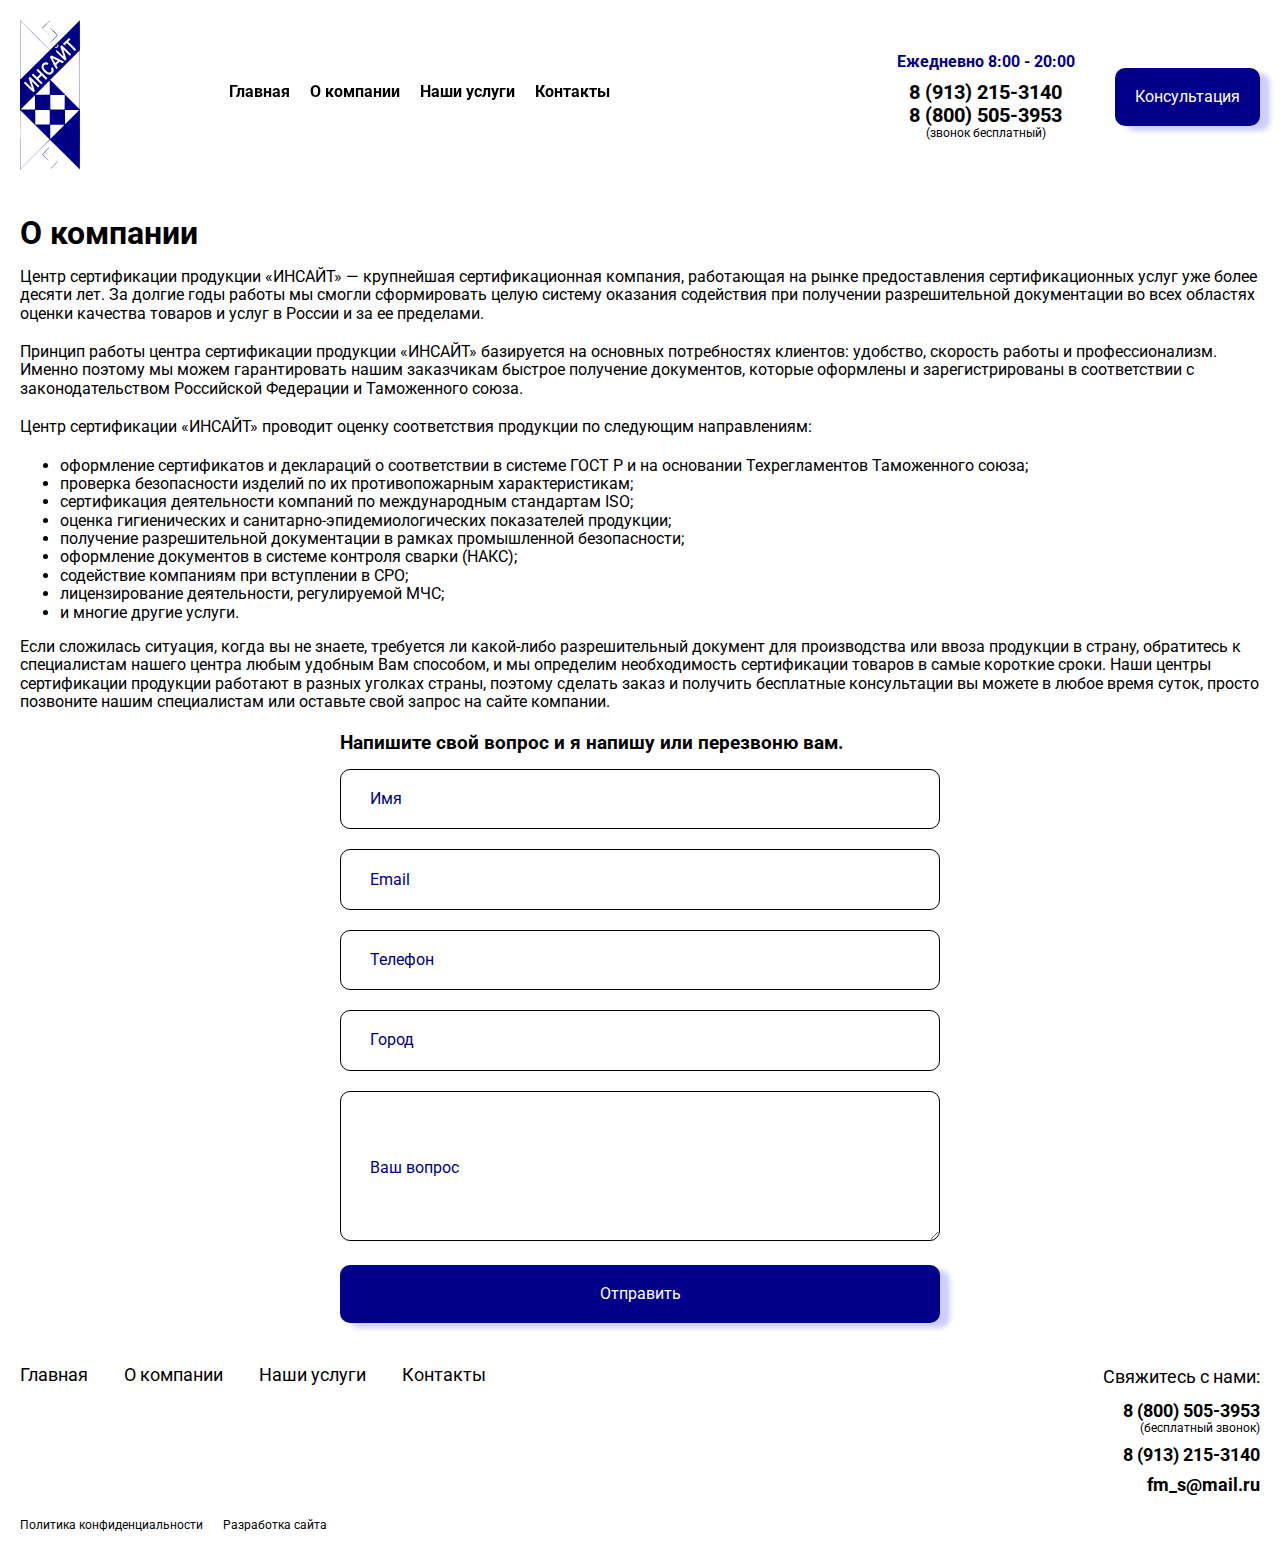
==== about.html @ 81943c2e "push" ====
<!DOCTYPE html>
<html lang="ru">

<head>
    <meta charset="utf-8">
    <meta name="viewport" content="width=device-width, initial-scale=1">
    <meta name="format-detection" content="telephone=no">
    <meta name="format-detection" content="date=no">
    <meta name="format-detection" content="address=no">
    <meta name="format-detection" content="email=no">
    <meta content="notranslate" name="google">
    <meta property="og:image" content="img/sharing/logo.png">
    <meta property="vk:image" content="img/sharing/logo.png">
    <meta name="twitter:image:src" content="img/sharing/logo.png">
    <link rel="icon" type="image/ico" sizes="16x16" href="img/favicon/favicon-16x16.ico">
    <link rel="preconnect" href="https://fonts.googleapis.com">
    <link rel="preconnect" href="https://fonts.gstatic.com" crossorigin>
    <link href="https://fonts.googleapis.com/css2?family=Roboto:wght@400;700&display=swap" rel="stylesheet">
    <link rel="stylesheet" href="css/style.min.css">
    <meta name="msapplication-TileColor" content="#da532c">
    <meta name="theme-color" content="#fffff">
    <meta name="msapplication-navbutton-color" content="#000">
    <meta name="apple-mobile-web-app-status-bar-style" content="#000">
    <title>Главная</title>
</head>

<body class="body">
    <header class="header">
        <div class="container">
            <div class="header__top">
                <div class="logo"><svg class="logo__img">
                        <use xlink:href="img/symbols.svg#logo"></use>
                    </svg></div>
                <div class="burger burger-js"><span></span></div>
                <nav class="header__navigation">
                    <div class="header__navigation-container">
                        <div class="header__navigation-close-btn">
                            <div class="header__navigation-close-container"></div>
                        </div>
                        <ul>
                            <li class="hvr-underline-from-center"> <a href="index.html">Главная</a></li>
                            <li class="hvr-underline-from-center"> <a href="about.html">О компании</a></li>
                            <li class="hvr-underline-from-center"><a href="uslugi.html">Наши услуги</a></li>
                            <li class="hvr-underline-from-center"> <a href="contacts.html">Контакты</a></li>
                        </ul>
                    </div>
                </nav>
                <div class="info">
                    <p>Ежедневно 8:00 - 20:00</p><a href="tel:89132153140">8 (913) 215-3140</a><a href="tel:88005053953">8 (800) 505-3953 <span>(звонок бесплатный)</span></a>
                </div><button class="button btn-open-modal-js">Консультация</button>
            </div>
        </div>
    </header>
    <main class="main">
        <div class="container">
            <h1>О компании</h1>
            <p>Центр сертификации продукции «ИНСАЙТ» — крупнейшая сертификационная компания, работающая на рынке предоставления сертификационных услуг уже более десяти лет. За долгие годы работы мы смогли сформировать целую систему оказания содействия при получении разрешительной документации во всех областях оценки качества товаров и услуг в России и за ее пределами.</p>
            <p>Принцип работы центра сертификации продукции «ИНСАЙТ» базируется на основных потребностях клиентов: удобство, скорость работы и профессионализм. Именно поэтому мы можем гарантировать нашим заказчикам быстрое получение документов, которые оформлены и зарегистрированы в соответствии с законодательством Российской Федерации и Таможенного союза.</p>
            <p>Центр сертификации «ИНСАЙТ» проводит оценку соответствия продукции по следующим направлениям:</p>
            <ul>
                <li>оформление сертификатов и деклараций о соответствии в системе ГОСТ Р и на основании Техрегламентов Таможенного союза;</li>
                <li>проверка безопасности изделий по их противопожарным характеристикам;</li>
                <li>сертификация деятельности компаний по международным стандартам ISO;</li>
                <li>оценка гигиенических и санитарно-эпидемиологических показателей продукции;</li>
                <li>получение разрешительной документации в рамках промышленной безопасности;</li>
                <li>оформление документов в системе контроля сварки (НАКС);</li>
                <li>содействие компаниям при вступлении в СРО;</li>
                <li>лицензирование деятельности, регулируемой МЧС;</li>
                <li>и многие другие услуги.</li>
            </ul>
            <p>Если сложилась ситуация, когда вы не знаете, требуется ли какой-либо разрешительный документ для производства или ввоза продукции в страну, обратитесь к специалистам нашего центра любым удобным Вам способом, и мы определим необходимость сертификации товаров в самые короткие сроки. Наши центры сертификации продукции работают в разных уголках страны, поэтому сделать заказ и получить бесплатные консультации вы можете в любое время суток, просто позвоните нашим специалистам или оставьте свой запрос на сайте компании.</p>
            <div class="form">
                <form class="modal__form modal__form-js" action="#" method="post"></form>
                <h3 class="form__title">Напишите свой вопрос и я напишу или перезвоню вам.</h3>
                <div class="form__placeholder-container"><input type="text" placeholder=" " /><label>Имя</label></div>
                <div class="form__placeholder-container"><input type="email" placeholder=" " required="required" /><label>Email</label></div>
                <div class="form__placeholder-container"><input type="tel" placeholder=" " required="required" /><label>Телефон</label></div>
                <div class="form__placeholder-container"><input type="text" placeholder=" " /><label>Город</label></div>
                <div class="form__placeholder-container"><textarea type="text" placeholder=" " required="required"></textarea><label>Ваш вопрос</label></div><button class="button contacts__form-btn" type="submit">Отправить</button>
            </div>
        </div>
    </main>
    <div class="modal">
        <div class="modal__container">
            <div class="modal__close btn-close-js"></div>
            <div class="modal__container-content">
                <form class="modal__form modal__form-js" action="#" method="post">
                    <h3 class="form__title">Напишите свой вопрос и я напишу или перезвоню вам.</h3>
                    <div class="form__placeholder-container"><input type="text" placeholder=" " required="required" /><label>Наименование продукции</label></div>
                    <div class="form__placeholder-container"><input type="email" placeholder=" " required="required" /><label>Email</label></div>
                    <div class="form__placeholder-container"><input type="tel" placeholder=" " required="required" /><label>Ваш телефон</label></div>
                    <div class="form__placeholder-container"><textarea type="text" placeholder=" " required="required"></textarea><label>Сообщение</label></div><button class="button contacts__form-btn" type="submit">Отправить</button>
                </form>
            </div>
        </div>
    </div>
    <footer class="footer">
        <div class="container">
            <div class="content">
                <div class="footer__container">
                    <ul class="footer__navigation">
                        <li class="footer__navigation-item"><a href="#program">Главная</a></li>
                        <li class="footer__navigation-item"><a href="#teachers">О компании</a></li>
                        <li class="footer__navigation-item"><a href="#employment">Наши услуги</a></li>
                        <li class="footer__navigation-item"><a href="#reviews">Контакты </a></li>
                    </ul>
                    <div class="header__callme">
                        <p>Свяжитесь с нами:</p><a href="tel:88005053953">8 (800) 505-3953 <span>(бесплатный звонок)<span></a><a href="tel:89132153140">8 (913) 215-3140</a><a href="mailto:fm_s@mail.ru">fm_s@mail.ru</a></div></div><div class="footer__bottom-container">   <a class="hvr-icon-wobble-horizontal" href="">Политика конфиденциальности</a><a href="https://github.com/Ravil377">Разработка сайта</a></div></div></div></footer><script src="js/custom.js"></script></body></html>
---- css/style.min.css ----
@font-face{font-family:"swiper-icons";src:url("data:application/font-woff;charset=utf-8;base64, [base64]//wADZ2x5ZgAAAywAAADMAAAD2MHtryVoZWFkAAABbAAAADAAAAA2E2+eoWhoZWEAAAGcAAAAHwAAACQC9gDzaG10eAAAAigAAAAZAAAArgJkABFsb2NhAAAC0AAAAFoAAABaFQAUGG1heHAAAAG8AAAAHwAAACAAcABAbmFtZQAAA/gAAAE5AAACXvFdBwlwb3N0AAAFNAAAAGIAAACE5s74hXjaY2BkYGAAYpf5Hu/j+W2+MnAzMYDAzaX6QjD6/4//Bxj5GA8AuRwMYGkAPywL13jaY2BkYGA88P8Agx4j+/8fQDYfA1AEBWgDAIB2BOoAeNpjYGRgYNBh4GdgYgABEMnIABJzYNADCQAACWgAsQB42mNgYfzCOIGBlYGB0YcxjYGBwR1Kf2WQZGhhYGBiYGVmgAFGBiQQkOaawtDAoMBQxXjg/wEGPcYDDA4wNUA2CCgwsAAAO4EL6gAAeNpj2M0gyAACqxgGNWBkZ2D4/wMA+xkDdgAAAHjaY2BgYGaAYBkGRgYQiAHyGMF8FgYHIM3DwMHABGQrMOgyWDLEM1T9/w8UBfEMgLzE////P/5//f/V/xv+r4eaAAeMbAxwIUYmIMHEgKYAYjUcsDAwsLKxc3BycfPw8jEQA/[base64]/uznmfPFBNODM2K7MTQ45YEAZqGP81AmGGcF3iPqOop0r1SPTaTbVkfUe4HXj97wYE+yNwWYxwWu4v1ugWHgo3S1XdZEVqWM7ET0cfnLGxWfkgR42o2PvWrDMBSFj/IHLaF0zKjRgdiVMwScNRAoWUoH78Y2icB/yIY09An6AH2Bdu/UB+yxopYshQiEvnvu0dURgDt8QeC8PDw7Fpji3fEA4z/PEJ6YOB5hKh4dj3EvXhxPqH/SKUY3rJ7srZ4FZnh1PMAtPhwP6fl2PMJMPDgeQ4rY8YT6Gzao0eAEA409DuggmTnFnOcSCiEiLMgxCiTI6Cq5DZUd3Qmp10vO0LaLTd2cjN4fOumlc7lUYbSQcZFkutRG7g6JKZKy0RmdLY680CDnEJ+UMkpFFe1RN7nxdVpXrC4aTtnaurOnYercZg2YVmLN/d/gczfEimrE/fs/bOuq29Zmn8tloORaXgZgGa78yO9/cnXm2BpaGvq25Dv9S4E9+5SIc9PqupJKhYFSSl47+Qcr1mYNAAAAeNptw0cKwkAAAMDZJA8Q7OUJvkLsPfZ6zFVERPy8qHh2YER+3i/BP83vIBLLySsoKimrqKqpa2hp6+jq6RsYGhmbmJqZSy0sraxtbO3sHRydnEMU4uR6yx7JJXveP7WrDycAAAAAAAH//wACeNpjYGRgYOABYhkgZgJCZgZNBkYGLQZtIJsFLMYAAAw3ALgAeNolizEKgDAQBCchRbC2sFER0YD6qVQiBCv/H9ezGI6Z5XBAw8CBK/m5iQQVauVbXLnOrMZv2oLdKFa8Pjuru2hJzGabmOSLzNMzvutpB3N42mNgZGBg4GKQYzBhYMxJLMlj4GBgAYow/P/PAJJhLM6sSoWKfWCAAwDAjgbRAAB42mNgYGBkAIIbCZo5IPrmUn0hGA0AO8EFTQAA") format("woff");font-weight:400;font-style:normal}:root{--swiper-theme-color:#007aff}.swiper-container{margin-left:auto;margin-right:auto;position:relative;overflow:hidden;list-style:none;padding:0;z-index:1}.swiper-container-vertical>.swiper-wrapper{flex-direction:column}.swiper-wrapper{position:relative;width:100%;height:100%;z-index:1;display:flex;transition-property:transform;box-sizing:content-box}.swiper-container-android .swiper-slide,.swiper-wrapper{transform:translate3d(0,0,0)}.swiper-container-multirow>.swiper-wrapper{flex-wrap:wrap}.swiper-container-multirow-column>.swiper-wrapper{flex-wrap:wrap;flex-direction:column}.swiper-container-free-mode>.swiper-wrapper{transition-timing-function:ease-out;margin:0 auto}.swiper-container-pointer-events{touch-action:pan-y}.swiper-container-pointer-events.swiper-container-vertical{touch-action:pan-x}.swiper-slide{flex-shrink:0;width:100%;height:100%;position:relative;transition-property:transform}.swiper-slide-invisible-blank{visibility:hidden}.swiper-container-autoheight,.swiper-container-autoheight .swiper-slide{height:auto}.swiper-container-autoheight .swiper-wrapper{align-items:flex-start;transition-property:transform,height}.swiper-container-3d{perspective:1200px}.swiper-container-3d .swiper-cube-shadow,.swiper-container-3d .swiper-slide,.swiper-container-3d .swiper-slide-shadow-bottom,.swiper-container-3d .swiper-slide-shadow-left,.swiper-container-3d .swiper-slide-shadow-right,.swiper-container-3d .swiper-slide-shadow-top,.swiper-container-3d .swiper-wrapper{transform-style:preserve-3d}.swiper-container-3d .swiper-slide-shadow-bottom,.swiper-container-3d .swiper-slide-shadow-left,.swiper-container-3d .swiper-slide-shadow-right,.swiper-container-3d .swiper-slide-shadow-top{position:absolute;left:0;top:0;width:100%;height:100%;pointer-events:none;z-index:10}.swiper-container-3d .swiper-slide-shadow-left{background-image:linear-gradient(to left,rgba(0,0,0,.5),rgba(0,0,0,0))}.swiper-container-3d .swiper-slide-shadow-right{background-image:linear-gradient(to right,rgba(0,0,0,.5),rgba(0,0,0,0))}.swiper-container-3d .swiper-slide-shadow-top{background-image:linear-gradient(to top,rgba(0,0,0,.5),rgba(0,0,0,0))}.swiper-container-3d .swiper-slide-shadow-bottom{background-image:linear-gradient(to bottom,rgba(0,0,0,.5),rgba(0,0,0,0))}.swiper-container-css-mode>.swiper-wrapper{overflow:auto;scrollbar-width:none;-ms-overflow-style:none}.swiper-container-css-mode>.swiper-wrapper::-webkit-scrollbar{display:none}.swiper-container-css-mode>.swiper-wrapper>.swiper-slide{scroll-snap-align:start start}.swiper-container-horizontal.swiper-container-css-mode>.swiper-wrapper{scroll-snap-type:x mandatory}.swiper-container-vertical.swiper-container-css-mode>.swiper-wrapper{scroll-snap-type:y mandatory}:root{--swiper-navigation-size:44px}.swiper-button-next,.swiper-button-prev{position:absolute;top:50%;width:calc(var(--swiper-navigation-size)/44*27);height:var(--swiper-navigation-size);margin-top:calc(0px - (var(--swiper-navigation-size)/2));z-index:10;cursor:pointer;display:flex;align-items:center;justify-content:center;color:var(--swiper-navigation-color,var(--swiper-theme-color))}.swiper-button-next.swiper-button-disabled,.swiper-button-prev.swiper-button-disabled{opacity:.35;cursor:auto;pointer-events:none}.swiper-button-next:after,.swiper-button-prev:after{font-family:swiper-icons;font-size:var(--swiper-navigation-size);text-transform:none!important;letter-spacing:0;font-variant:initial;line-height:1}.swiper-button-prev,.swiper-container-rtl .swiper-button-next{left:10px;right:auto}.swiper-button-prev:after,.swiper-container-rtl .swiper-button-next:after{content:"prev"}.swiper-button-next,.swiper-container-rtl .swiper-button-prev{right:10px;left:auto}.swiper-button-next:after,.swiper-container-rtl .swiper-button-prev:after{content:"next"}.swiper-button-next.swiper-button-white,.swiper-button-prev.swiper-button-white{--swiper-navigation-color:#fff}.swiper-button-next.swiper-button-black,.swiper-button-prev.swiper-button-black{--swiper-navigation-color:#000}.swiper-button-lock{display:none}.swiper-pagination{position:absolute;text-align:center;transition:300ms opacity;transform:translate3d(0,0,0);z-index:10}.swiper-pagination.swiper-pagination-hidden{opacity:0}.swiper-container-horizontal>.swiper-pagination-bullets,.swiper-pagination-custom,.swiper-pagination-fraction{bottom:10px;left:0;width:100%}.swiper-pagination-bullets-dynamic{overflow:hidden;font-size:0}.swiper-pagination-bullets-dynamic .swiper-pagination-bullet{transform:scale(.33);position:relative}.swiper-pagination-bullets-dynamic .swiper-pagination-bullet-active,.swiper-pagination-bullets-dynamic .swiper-pagination-bullet-active-main{transform:scale(1)}.swiper-pagination-bullets-dynamic .swiper-pagination-bullet-active-prev{transform:scale(.66)}.swiper-pagination-bullets-dynamic .swiper-pagination-bullet-active-prev-prev{transform:scale(.33)}.swiper-pagination-bullets-dynamic .swiper-pagination-bullet-active-next{transform:scale(.66)}.swiper-pagination-bullets-dynamic .swiper-pagination-bullet-active-next-next{transform:scale(.33)}.swiper-pagination-bullet{width:8px;height:8px;display:inline-block;border-radius:50%;background:#000;opacity:.2}button.swiper-pagination-bullet{border:none;margin:0;padding:0;box-shadow:none;-webkit-appearance:none;appearance:none}.swiper-pagination-clickable .swiper-pagination-bullet{cursor:pointer}.swiper-pagination-bullet:only-child{display:none!important}.swiper-pagination-bullet-active{opacity:1;background:var(--swiper-pagination-color,var(--swiper-theme-color))}.swiper-container-vertical>.swiper-pagination-bullets{right:10px;top:50%;transform:translate3d(0,-50%,0)}.swiper-container-vertical>.swiper-pagination-bullets .swiper-pagination-bullet{margin:6px 0;display:block}.swiper-container-vertical>.swiper-pagination-bullets.swiper-pagination-bullets-dynamic{top:50%;transform:translateY(-50%);width:8px}.swiper-container-vertical>.swiper-pagination-bullets.swiper-pagination-bullets-dynamic .swiper-pagination-bullet{display:inline-block;transition:200ms transform,200ms top}.swiper-container-horizontal>.swiper-pagination-bullets .swiper-pagination-bullet{margin:0 4px}.swiper-container-horizontal>.swiper-pagination-bullets.swiper-pagination-bullets-dynamic{left:50%;transform:translateX(-50%);white-space:nowrap}.swiper-container-horizontal>.swiper-pagination-bullets.swiper-pagination-bullets-dynamic .swiper-pagination-bullet{transition:200ms transform,200ms left}.swiper-container-horizontal.swiper-container-rtl>.swiper-pagination-bullets-dynamic .swiper-pagination-bullet{transition:200ms transform,200ms right}.swiper-pagination-progressbar{background:rgba(0,0,0,.25);position:absolute}.swiper-pagination-progressbar .swiper-pagination-progressbar-fill{background:var(--swiper-pagination-color,var(--swiper-theme-color));position:absolute;left:0;top:0;width:100%;height:100%;transform:scale(0);transform-origin:left top}.swiper-container-rtl .swiper-pagination-progressbar .swiper-pagination-progressbar-fill{transform-origin:right top}.swiper-container-horizontal>.swiper-pagination-progressbar,.swiper-container-vertical>.swiper-pagination-progressbar.swiper-pagination-progressbar-opposite{width:100%;height:4px;left:0;top:0}.swiper-container-horizontal>.swiper-pagination-progressbar.swiper-pagination-progressbar-opposite,.swiper-container-vertical>.swiper-pagination-progressbar{width:4px;height:100%;left:0;top:0}.swiper-pagination-white{--swiper-pagination-color:#fff}.swiper-pagination-black{--swiper-pagination-color:#000}.swiper-pagination-lock{display:none}.swiper-scrollbar{border-radius:10px;position:relative;-ms-touch-action:none;background:rgba(0,0,0,.1)}.swiper-container-horizontal>.swiper-scrollbar{position:absolute;left:1%;bottom:3px;z-index:50;height:5px;width:98%}.swiper-container-vertical>.swiper-scrollbar{position:absolute;right:3px;top:1%;z-index:50;width:5px;height:98%}.swiper-scrollbar-drag{height:100%;width:100%;position:relative;background:rgba(0,0,0,.5);border-radius:10px;left:0;top:0}.swiper-scrollbar-cursor-drag{cursor:move}.swiper-scrollbar-lock,template{display:none}.swiper-zoom-container{width:100%;height:100%;display:flex;justify-content:center;align-items:center;text-align:center}.swiper-zoom-container>canvas,.swiper-zoom-container>img,.swiper-zoom-container>svg{max-width:100%;max-height:100%;object-fit:contain}.swiper-slide-zoomed{cursor:move}.swiper-lazy-preloader{width:42px;height:42px;position:absolute;left:50%;top:50%;margin-left:-21px;margin-top:-21px;z-index:10;transform-origin:50%;animation:swiper-preloader-spin 1s infinite linear;box-sizing:border-box;border:4px solid var(--swiper-preloader-color,var(--swiper-theme-color));border-radius:50%;border-top-color:transparent}.swiper-lazy-preloader-white{--swiper-preloader-color:#fff}.swiper-lazy-preloader-black{--swiper-preloader-color:#000}@keyframes swiper-preloader-spin{to{transform:rotate(360deg)}}.swiper-container .swiper-notification{position:absolute;left:0;top:0;pointer-events:none;opacity:0;z-index:-1000}.swiper-container-fade.swiper-container-free-mode .swiper-slide{transition-timing-function:ease-out}.swiper-container-fade .swiper-slide{pointer-events:none;transition-property:opacity}.swiper-container-fade .swiper-slide .swiper-slide{pointer-events:none}.swiper-container-fade .swiper-slide-active,.swiper-container-fade .swiper-slide-active .swiper-slide-active{pointer-events:auto}.swiper-container-cube,.swiper-container-flip{overflow:visible}.swiper-container-cube .swiper-slide{pointer-events:none;-webkit-backface-visibility:hidden;backface-visibility:hidden;z-index:1;visibility:hidden;transform-origin:0 0;width:100%;height:100%}.swiper-container-cube .swiper-slide .swiper-slide{pointer-events:none}.swiper-container-cube.swiper-container-rtl .swiper-slide{transform-origin:100% 0}.swiper-container-cube .swiper-slide-active .swiper-slide-active{pointer-events:auto}.swiper-container-cube .swiper-slide-active,.swiper-container-cube .swiper-slide-next,.swiper-container-cube .swiper-slide-next+.swiper-slide,.swiper-container-cube .swiper-slide-prev{pointer-events:auto;visibility:visible}.swiper-container-cube .swiper-slide-shadow-bottom,.swiper-container-cube .swiper-slide-shadow-left,.swiper-container-cube .swiper-slide-shadow-right,.swiper-container-cube .swiper-slide-shadow-top{z-index:0;-webkit-backface-visibility:hidden;backface-visibility:hidden}.swiper-container-cube .swiper-cube-shadow{position:absolute;left:0;bottom:0;width:100%;height:100%;opacity:.6;z-index:0}.swiper-container-cube .swiper-cube-shadow:before{content:"";background:#000;position:absolute;left:0;top:0;bottom:0;right:0;filter:blur(50px)}.swiper-container-flip .swiper-slide{pointer-events:none;-webkit-backface-visibility:hidden;backface-visibility:hidden;z-index:1}.swiper-container-flip .swiper-slide .swiper-slide,a svg,button svg{pointer-events:none}.swiper-container-flip .swiper-slide-active,.swiper-container-flip .swiper-slide-active .swiper-slide-active{pointer-events:auto}.swiper-container-flip .swiper-slide-shadow-bottom,.swiper-container-flip .swiper-slide-shadow-left,.swiper-container-flip .swiper-slide-shadow-right,.swiper-container-flip .swiper-slide-shadow-top{z-index:0;-webkit-backface-visibility:hidden;backface-visibility:hidden}body{min-width:320px;font-family:"Roboto",sans-serif;font-size:16px;color:#000;margin:0}.container{max-width:1440px;width:100%;margin:0 auto;padding:20px}.body_fixed{overflow:hidden}@-ms-viewport{width:device-width}[role=button]{cursor:pointer}[type=search]::-webkit-search-decoration{-webkit-appearance:none}[tabindex="-1"]:focus{outline:0!important}*,::after,::before{box-sizing:border-box;-webkit-tap-highlight-color:transparent}html{font-family:sans-serif;line-height:1.15;-webkit-text-size-adjust:100%;-ms-text-size-adjust:100%;-ms-overflow-style:scrollbar;-webkit-tap-highlight-color:rgba(34,44,69,0)}a,button{transition:.3s}a{cursor:pointer;background-color:transparent;-webkit-text-decoration-skip:objects}a:hover{text-decoration:none}button{border-radius:0;background:0 0}img{max-width:100%;vertical-align:middle;border-style:none}svg{fill:currentColor}svg:not(:root){overflow:hidden}hr{box-sizing:content-box;height:0;overflow:visible}h1,h2,h3,h4,h5,h6{margin-top:0;margin-bottom:15px;font-family:-apple-system,BlinkMacSystemFont,"Roboto","Ubuntu","Droid Sans","Helvetica Neue","Arial",sans-serif,"Apple Color Emoji","Segoe UI Emoji","Segoe UI Symbol";font-weight:700;line-height:1.2;color:currentColor}p{margin-top:0;margin-bottom:20px}article,aside,figcaption,figure,footer,header,hgroup,main,nav,section{display:block}blockquote{padding:0;margin-left:0;margin-right:0}abbr[data-original-title],abbr[title]{text-decoration:underline dotted;cursor:help;border-bottom:0}address,dl,ol,ul{margin-bottom:1rem}address{font-style:normal;line-height:inherit}dl,ol,ul{margin-top:0}ol ol,ol ul,ul ol,ul ul{margin-bottom:0}dt{font-weight:700}dd{margin-bottom:.5rem;margin-left:0}dfn{font-style:italic}b,strong{font-weight:bolder}small{font-size:80%}sub,sup{position:relative;font-size:75%;line-height:0;vertical-align:baseline}sub{bottom:-.25em}sup{top:-.5em}code,kbd,pre,samp{font-family:SFMono-Regular,Menlo,Monaco,Consolas,Liberation Mono,Courier New,monospace;font-size:1em}pre{margin-top:0;margin-bottom:1rem;overflow:auto;-ms-overflow-style:scrollbar}blockquote,figure{margin:0 0 1rem}table{border-collapse:collapse}caption{padding-top:15px;padding-bottom:15px;color:gray;text-align:left;caption-side:bottom}th{text-align:inherit}button,input,optgroup,select,textarea{margin:0;font-family:inherit;font-size:inherit;line-height:inherit}button,input{overflow:visible}button,select{text-transform:none}[type=reset],[type=submit],button,html [type=button]{-webkit-appearance:button}[type=button]::-moz-focus-inner,[type=reset]::-moz-focus-inner,[type=submit]::-moz-focus-inner,button::-moz-focus-inner{padding:0;border-style:none}input[type=checkbox],input[type=radio]{box-sizing:border-box;padding:0}input[type=date],input[type=datetime-local],input[type=month],input[type=time]{-webkit-appearance:listbox}textarea{overflow:auto;resize:vertical}fieldset{min-width:0;padding:0;margin:0;border:0}legend{display:block;width:100%;max-width:100%;padding:0;margin-bottom:.5rem;font-size:1.5rem;line-height:inherit;color:inherit;white-space:normal}progress{vertical-align:baseline}[type=number]::-webkit-inner-spin-button,[type=number]::-webkit-outer-spin-button{height:auto}[type=search]{outline-offset:-2px;-webkit-appearance:none}[type=search]::-webkit-search-cancel-button,[type=search]::-webkit-search-decoration{-webkit-appearance:none}::-webkit-file-upload-button{font:inherit;-webkit-appearance:button}output{display:inline-block}summary{display:list-item;cursor:pointer}[hidden]{display:none!important}.modal{overflow-y:auto;height:0;opacity:0;z-index:-2;position:fixed;display:-ms-flexbox;display:flex;top:0;bottom:0;left:0;right:0;background-color:rgba(0,0,0,.15);transition:.3s,height 0s .5s}.modal_opened{height:100vh;opacity:1;transition:opacity .5s;z-index:99}.modal__container{position:relative;margin:auto;background:linear-gradient(0deg,#fff,#fff),url(../../img/content/bg.png);border-radius:4px}.modal__container-content{max-width:800px;height:-webkit-fit-content;height:fit-content;padding:69px 12px}.modal__close{position:absolute;top:38px;right:38px;width:20px;height:20px;cursor:pointer;transition:.3s}.info a:hover,.modal__close:hover{opacity:.7}.modal__close::after,.modal__close::before{content:"";background:#acadad;top:45%;left:0;width:100%;height:10%;transition:all .3s ease 0s;position:absolute;-ms-transform:rotate(45deg);transform:rotate(45deg)}.modal__close::before{-ms-transform:rotate(-45deg);transform:rotate(-45deg)}.modal__container-content .reviews__link-program{display:none}.header{width:100%}.header__top{position:relative;width:100%;display:-ms-grid;display:grid;grid-template-areas:"logo info" ". button ";-ms-flex-align:center;align-items:center;-ms-flex-pack:justify;justify-content:space-between}.logo{width:-webkit-fit-content;width:fit-content;-ms-flex-order:1;order:1;grid-area:logo}.logo__img{width:60px}.info{grid-area:info;-ms-flex-order:3;order:3;display:-ms-flexbox;display:flex;-ms-flex-direction:column;flex-direction:column;text-align:center}.info p{margin:0 0 10px;font-weight:700;color:#00008b}.info a{font-size:20px;font-weight:700;text-decoration:none;color:#000;transition:.7s}.info a span{display:block;font-size:12px;font-weight:400}.button{width:-webkit-fit-content;width:fit-content;grid-area:button;margin-left:auto;-ms-flex-order:4;order:4;cursor:pointer;background-color:#00008b;color:#fff;border:none;padding:20px;border-radius:10px;box-shadow:10px 5px 5px rgba(0,0,255,.2);transition:.7s}.button:hover{box-shadow:10px 5px 5px rgba(0,0,255,0)}.header__navigation-container{position:relative}.hvr-underline-from-center{display:inline-block;vertical-align:middle;transform:perspective(1px) translateZ(0);box-shadow:0 0 1px rgba(0,0,0,0);position:relative;overflow:hidden}.hvr-underline-from-center:before{content:"";position:absolute;z-index:-1;left:51%;right:51%;bottom:0;background:#00008b;height:4px;transition-property:left,right;transition-duration:.3s;transition-timing-function:ease-out}.hvr-underline-from-center:active:before,.hvr-underline-from-center:focus:before,.hvr-underline-from-center:hover:before{left:0;right:0}.header__navigation{z-index:5;grid-area:nav;-ms-flex-order:5;order:5;padding:20px 0;margin:0 -20px;-ms-transform:translateX(-100%);transform:translateX(-100%);transition:.7s;position:absolute;height:100vh;background-color:#fff;top:0;left:0;right:0}.header__navigation ul{list-style-type:none;padding:0;margin:0;display:-ms-flexbox;display:flex;-ms-flex-pack:center;justify-content:center;-ms-flex-direction:column;flex-direction:column}.header__navigation ul li{font-weight:700;padding:20px;cursor:pointer;transition:.7s}.header__navigation ul li a{color:#000;text-decoration:none}.header__navigation ul li:hover{color:#00008b}.header__navigation_active{-ms-transform:translateX(0);transform:translateX(0)}.header__navigation_active ul{-ms-flex-align:center;align-items:center}.header__navigation-close-btn{position:absolute;right:10px;top:-30px;display:block;width:26px;height:26px}.burger,.header__navigation-close-container{position:relative;width:100%;height:100%}.header__navigation-close-container::after,.header__navigation-close-container::before{content:"";top:45%;left:0;width:100%;height:10%;background-color:#00008b;transition:all .3s ease 0s;position:absolute;-ms-transform:rotate(45deg);transform:rotate(45deg)}.header__navigation-close-container::before{-ms-transform:rotate(-45deg);transform:rotate(-45deg)}.burger{display:block;width:30px;height:30px;cursor:pointer;transition:.7s}.burger:hover{opacity:.7}.burger span,.burger::after,.burger::before{position:absolute;width:100%;height:4px;background-color:#00008b}.burger span{top:50%;-ms-transform:translateY(-50%);transform:translateY(-50%)}.burger::after,.burger::before{content:""}.burger::after{top:0}.burger::before{bottom:0}.about h2,.clients h2,.contacts h2,.sertificats h2,.services h2{text-align:center;color:#00008b}.services li,.services ul{display:-ms-flexbox;display:flex}.services ul{list-style-type:none;-ms-flex-pack:center;justify-content:center;padding:0;margin:0 0 20px}.services li{cursor:pointer;padding:5px;-ms-flex-direction:column;flex-direction:column;-ms-flex-align:center;align-items:center;margin:0 10px;text-align:center;font-size:10px}.services li img{width:50px;margin-bottom:10px}@keyframes hvr-wobble-top{16.65%{transform:skew(-12deg)}33.3%{transform:skew(10deg)}49.95%{transform:skew(-6deg)}66.6%{transform:skew(4deg)}83.25%{transform:skew(-2deg)}to{transform:skew(0)}}.hvr-wobble-top{display:inline-block;vertical-align:middle;transform:perspective(1px) translateZ(0);box-shadow:0 0 1px rgba(0,0,0,0);-ms-transform-origin:0 100%;transform-origin:0 100%}.hvr-wobble-top:active,.hvr-wobble-top:focus,.hvr-wobble-top:hover{animation-name:hvr-wobble-top;animation-duration:1s;animation-timing-function:ease-in-out;animation-iteration-count:1}.services__content{max-width:780px;width:100%;margin:0 auto}.services__tab-container{height:0;opacity:0;overflow:hidden;transition:all .7s}.services__tab-container-active{opacity:1;height:auto}.about{margin:40px auto 0}.about ul{display:-ms-flexbox;display:flex;-ms-flex-direction:column;flex-direction:column;text-align:left}.about__text{max-height:250px;max-width:780px;margin:0 auto;overflow:hidden;position:relative}.about__text::before{content:"";z-index:22;position:absolute;left:0;top:0;width:100%;height:100%;background:#fff;background:linear-gradient(180deg,rgba(255,255,255,0) 0%,#fff 59%,#fff 100%)}.about__text_active{max-height:100%;padding-bottom:80px}.about__text_active::before{background:0 0}.about__button{cursor:pointer;position:absolute;border:none;padding:20px;max-width:180px;width:100%;background-color:#00008b;color:#fff;border-radius:10px;left:50%;z-index:22;bottom:40px;-ms-transform:translateX(-50%);transform:translateX(-50%);transition:.7s}.about__button:hover{opacity:.7}.about__text_active .about__button{bottom:0;margin-bottom:20px}.about__icons ul,.clients ul,.sertificats__container ul{list-style-type:none;padding:0;display:-ms-flexbox;display:flex}.about__icons ul{-ms-flex-direction:row;flex-direction:row;width:-webkit-fit-content;width:fit-content;margin:0 auto}.about__icons ul li,.clients ul li{cursor:pointer;display:-ms-flexbox;display:flex;-ms-flex-align:center;align-items:center}.about__icons ul li{margin:20px 0;text-align:center;-ms-flex-direction:column;flex-direction:column;font-size:12px;font-weight:400;width:150px}.about__icons ul li img{margin-bottom:10px;width:50px}.about__icons,.clients{overflow:hidden}.clients ul,.sertificats__container ul{margin:0}.clients ul li{height:auto;width:100px}.clients ul li img{width:100%;object-fit:contain}.clients,.contacts{margin-top:40px}.contacts__container{display:-ms-flexbox;display:flex;margin:0 auto;-ms-flex-direction:column;flex-direction:column}.contacts__left{max-width:200px;width:100%;margin-bottom:20px}.contacts__left p{font-weight:700;margin:0}.contacts__left a{text-decoration:none;color:#00008b;display:block}.form__placeholder-container{position:relative;width:100%;margin-bottom:20px}.form__placeholder-container input,.form__placeholder-container textarea{outline:none;width:100%;padding:20px 30px;border:1px solid #000;box-sizing:border-box;border-radius:10px}.form__placeholder-container textarea{min-height:150px}.form__placeholder-container label{width:-webkit-fit-content;width:fit-content;font-weight:400;font-size:12px;color:#00008b;pointer-events:none;position:absolute;transition:all 200ms;top:50%;-ms-transform:translateY(-50%);transform:translateY(-50%);left:30px}.form__placeholder-container input:focus+label,.form__placeholder-container input:not(:placeholder-shown)+label,.form__placeholder-container textarea:focus+label,.form__placeholder-container textarea:not(:placeholder-shown)+label{top:-13px;left:0;background-color:#fff;-ms-transform:translateX(0);transform:translateX(0);padding:2px 10px}.contacts__form-btn{width:100%}.sertificats{overflow:hidden;margin-top:40px}.sertificats__container ul li{cursor:pointer;max-width:200px;width:100%;display:-ms-flexbox;display:flex;-ms-flex-direction:column;flex-direction:column;text-align:center}.sertificats__container ul li img{margin-bottom:10px}@keyframes hvr-pulse{25%{transform:scale(1.1)}75%{transform:scale(.9)}}.hvr-pulse{display:inline-block;vertical-align:middle;transform:perspective(1px) translateZ(0);box-shadow:0 0 1px rgba(0,0,0,0)}.hvr-pulse:active,.hvr-pulse:focus,.hvr-pulse:hover{animation-name:hvr-pulse;animation-duration:1s;animation-timing-function:linear;animation-iteration-count:infinite}.form{max-width:600px;margin:0 auto}.footer__container,.footer__navigation{display:-ms-flexbox;display:flex;-ms-flex-direction:column;flex-direction:column;-ms-flex-align:start;align-items:flex-start}.footer__navigation{list-style-type:none;padding:0;width:-webkit-fit-content;width:fit-content;-ms-flex-align:center;align-items:center;margin:0 auto 20px}.footer__navigation-item{transition:.3s;margin-bottom:15px}.footer__navigation-item:hover,.header__callme a:hover{opacity:.7}.footer__navigation-item a{text-decoration:none;color:#000}.footer__navigation-item:last-child{margin-right:0;margin-bottom:15px}.header__callme{margin:0 auto;display:-ms-flexbox;display:flex;-ms-flex-direction:column;flex-direction:column;width:-webkit-fit-content;width:fit-content;-ms-flex-align:center;align-items:center}.header__callme a,.header__callme p{font-size:18px;text-align:right;color:#000}.header__callme p{line-height:150%;font-weight:700;margin-bottom:27px}.header__callme a{text-decoration:none;font-weight:400;margin-bottom:15px;transition:.3s}.header__callme a span{font-weight:400;display:block;font-size:12px}.header__callme a:last-child{margin-bottom:0}.footer__bottom-container{margin:20px auto 0;text-align:center}.footer__bottom-container a{text-decoration:none;font-size:12px;color:#000;margin-right:20px;transition:.7s}.footer__bottom-container a:hover{opacity:.7}.footer__bottom-container a:last-child{margin-right:0}@media (min-width:400px){.services li{font-size:16px}}@media (min-width:480px){.footer__navigation-item{font-size:18px;line-height:23px}}@media (min-width:500px){.header__top{grid-template-areas:"logo info button" "nav nav nav"}.button{margin-left:unset}.header__navigation{position:unset;width:-webkit-fit-content;width:fit-content;height:auto;margin:0 auto;-ms-transform:translateX(0);transform:translateX(0)}.header__navigation ul{-ms-flex-direction:row;flex-direction:row}.header__navigation ul li{margin:0 10px;padding:0 0 10px}.burger,.header__navigation-close-btn{display:none}}@media (min-width:600px){.services li{padding:20px;margin:0 20px}.about__icons ul li img,.services li img{width:100px}.contacts__container{-ms-flex-direction:row;flex-direction:row;max-width:780px;-ms-flex-pack:justify;justify-content:space-between}.contacts__left{margin-bottom:0}.form__placeholder-container label{font-size:16px}}@media (min-width:768px){.modal__container-content{padding:69px 80px}.footer__navigation{-ms-flex-direction:row;flex-direction:row}.footer__navigation-item{margin-right:36px}}@media (min-width:900px){.header__top{display:-ms-flexbox;display:flex;-ms-flex-pack:unset;justify-content:unset}.info{margin-right:40px;margin-left:auto}.header__navigation{-ms-flex-order:2;order:2}}@media (min-width:992px){.footer__container{-ms-flex-direction:row;flex-direction:row;-ms-flex-pack:justify;justify-content:space-between}.footer__navigation{margin:0}.header__callme{-ms-flex-align:end;align-items:flex-end;margin:0}.header__callme p{font-weight:400;margin-bottom:11px}.header__callme a{font-weight:700;margin-bottom:9px}.footer__bottom-container{text-align:left}}@media (min-width:1200px){.modal__close{top:38px;right:38px;width:20px;height:20px}}
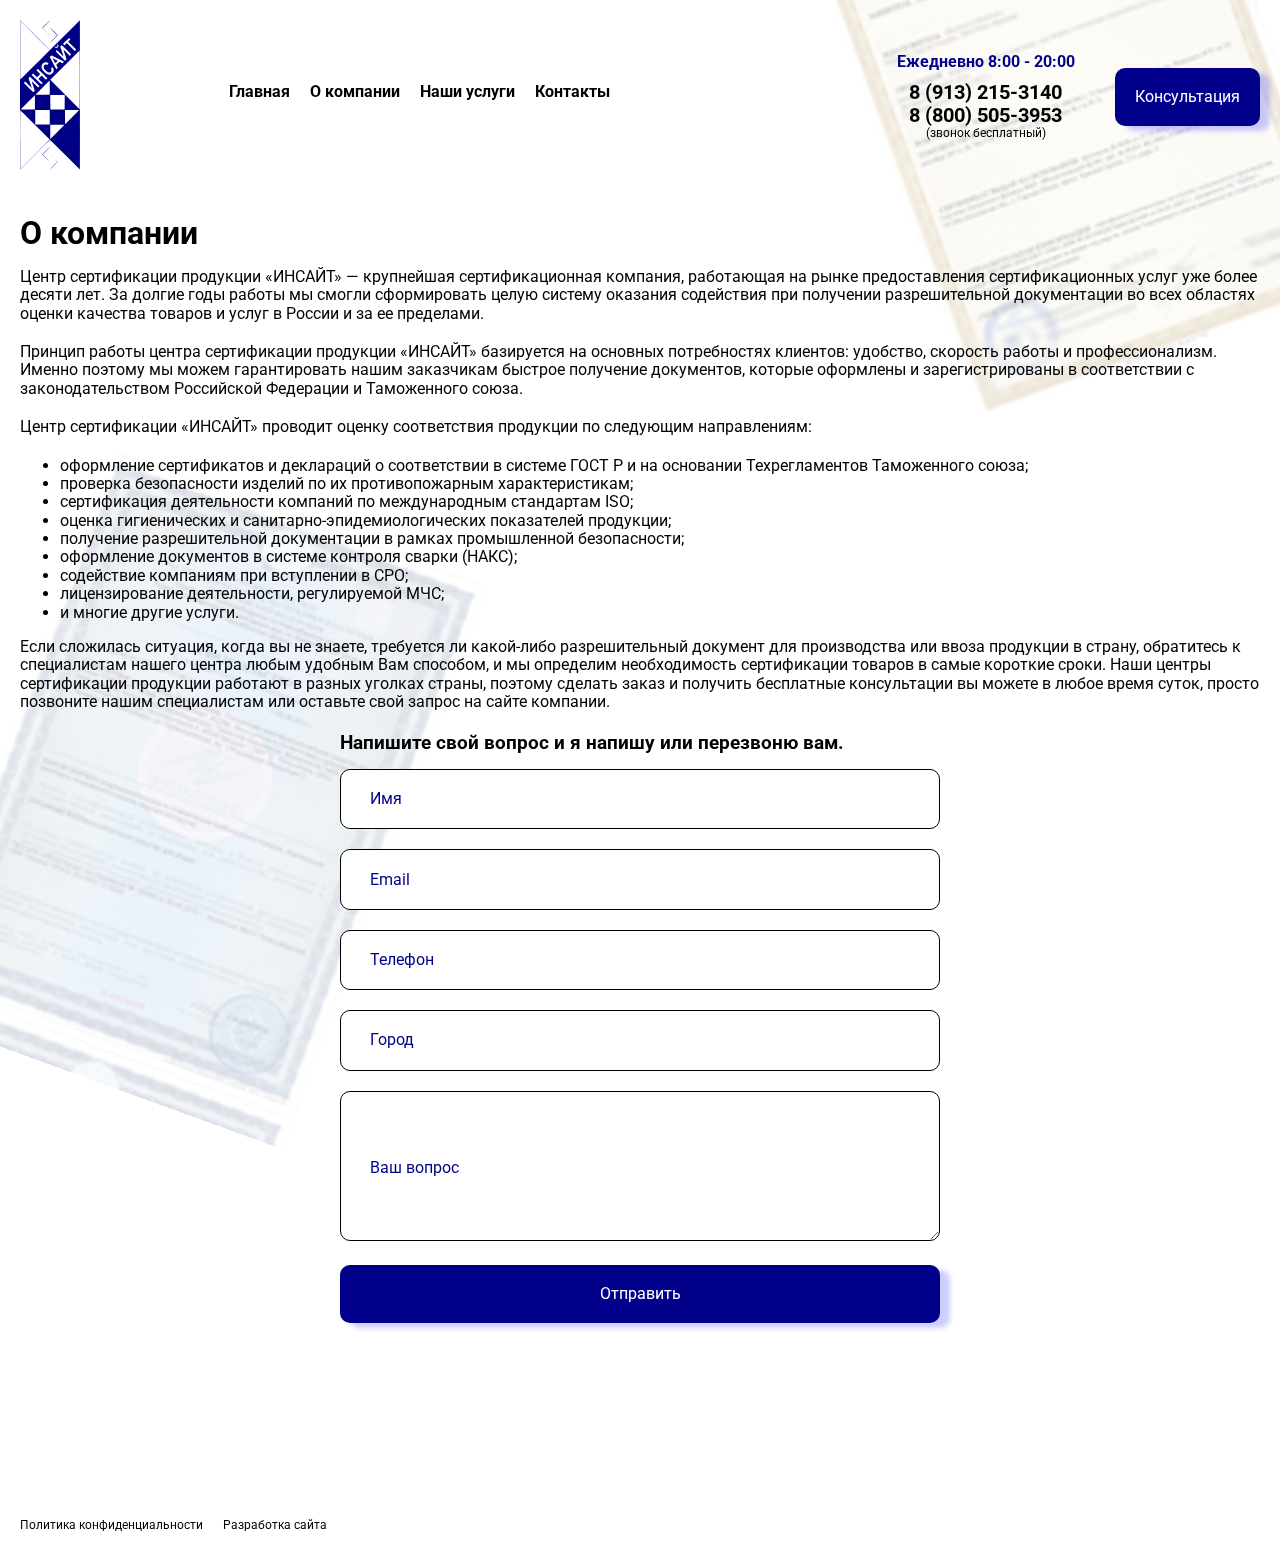
==== commit 474bd31e: "fix, add slider" ====
--- a/about.html
+++ b/about.html
@@ -16,6 +16,8 @@
     <link rel="preconnect" href="https://fonts.googleapis.com">
     <link rel="preconnect" href="https://fonts.gstatic.com" crossorigin>
     <link href="https://fonts.googleapis.com/css2?family=Roboto:wght@400;700&display=swap" rel="stylesheet">
+    <link rel="stylesheet" href="https://unpkg.com/swiper/swiper-bundle.min.css">
+    <link rel="stylesheet" href="libs/animate.css">
     <link rel="stylesheet" href="css/style.min.css">
     <meta name="msapplication-TileColor" content="#da532c">
     <meta name="theme-color" content="#fffff">
@@ -28,7 +30,7 @@
     <header class="header">
         <div class="container">
             <div class="header__top">
-                <div class="logo"><svg class="logo__img">
+                <div class="logo wow fadeInDown"><svg class="logo__img">
                         <use xlink:href="img/symbols.svg#logo"></use>
                     </svg></div>
                 <div class="burger burger-js"><span></span></div>
@@ -38,16 +40,16 @@
                             <div class="header__navigation-close-container"></div>
                         </div>
                         <ul>
-                            <li class="hvr-underline-from-center"> <a href="index.html">Главная</a></li>
-                            <li class="hvr-underline-from-center"> <a href="about.html">О компании</a></li>
-                            <li class="hvr-underline-from-center"><a href="uslugi.html">Наши услуги</a></li>
-                            <li class="hvr-underline-from-center"> <a href="contacts.html">Контакты</a></li>
+                            <li class="hvr-underline-from-center wow fadeInDown" data-wow-delay=".5s"> <a href="index.html">Главная</a></li>
+                            <li class="hvr-underline-from-center wow fadeInDown" data-wow-delay="1s"><a href="about.html">О компании</a></li>
+                            <li class="hvr-underline-from-center wow fadeInDown" data-wow-delay="1.5s"><a href="uslugi.html">Наши услуги</a></li>
+                            <li class="hvr-underline-from-center wow fadeInDown" data-wow-delay="2s"><a href="contacts.html">Контакты</a></li>
                         </ul>
                     </div>
                 </nav>
                 <div class="info">
-                    <p>Ежедневно 8:00 - 20:00</p><a href="tel:89132153140">8 (913) 215-3140</a><a href="tel:88005053953">8 (800) 505-3953 <span>(звонок бесплатный)</span></a>
-                </div><button class="button btn-open-modal-js">Консультация</button>
+                    <p class="wow fadeInDown" data-wow-delay=".5s">Ежедневно 8:00 - 20:00</p><a class="wow fadeInDown" href="tel:89132153140" data-wow-delay="1s">8 (913) 215-3140</a><a class="wow fadeInDown" href="tel:88005053953" data-wow-delay="1.5s">8 (800) 505-3953 <span>(звонок бесплатный)</span></a>
+                </div><button class="button btn-open-modal-js wow fadeInDown">Консультация</button>
             </div>
         </div>
     </header>
@@ -99,10 +101,10 @@
             <div class="content">
                 <div class="footer__container">
                     <ul class="footer__navigation">
-                        <li class="footer__navigation-item"><a href="#program">Главная</a></li>
-                        <li class="footer__navigation-item"><a href="#teachers">О компании</a></li>
-                        <li class="footer__navigation-item"><a href="#employment">Наши услуги</a></li>
-                        <li class="footer__navigation-item"><a href="#reviews">Контакты </a></li>
+                        <li class="footer__navigation-item wow fadeInDown" data-wow-delay=".4s"> <a href="index.html">Главная</a></li>
+                        <li class="footer__navigation-item wow fadeInDown" data-wow-delay=".6s"> <a href="about.html">О компании</a></li>
+                        <li class="footer__navigation-item wow fadeInDown" data-wow-delay=".8s"> <a href="uslugi.html">Наши услуги</a></li>
+                        <li class="footer__navigation-item wow fadeInDown" data-wow-delay="1s"> <a href="contacts.html">Контакты </a></li>
                     </ul>
-                    <div class="header__callme">
-                        <p>Свяжитесь с нами:</p><a href="tel:88005053953">8 (800) 505-3953 <span>(бесплатный звонок)<span></a><a href="tel:89132153140">8 (913) 215-3140</a><a href="mailto:fm_s@mail.ru">fm_s@mail.ru</a></div></div><div class="footer__bottom-container">   <a class="hvr-icon-wobble-horizontal" href="">Политика конфиденциальности</a><a href="https://github.com/Ravil377">Разработка сайта</a></div></div></div></footer><script src="js/custom.js"></script></body></html>+                    <div class="header__callme wow fadeInDown" data-wow-delay="1.2s">
+                        <p>Свяжитесь с нами:</p><a href="tel:88005053953">8 (800) 505-3953 <span>(бесплатный звонок)<span></a><a href="tel:89132153140">8 (913) 215-3140</a><a href="mailto:fm_s@mail.ru">fm_s@mail.ru</a></div></div><div class="footer__bottom-container">   <a class="hvr-icon-wobble-horizontal" href="">Политика конфиденциальности</a><a href="https://github.com/Ravil377">Разработка сайта</a></div></div></div></footer><script src="libs/wow.min.js"></script><script src="https://unpkg.com/swiper/swiper-bundle.min.js"></script><script src="js/custom.js"></script></body></html>--- a/css/style.min.css
+++ b/css/style.min.css
@@ -1 +1 @@
-@font-face{font-family:"swiper-icons";src:url("data:application/font-woff;charset=utf-8;base64, [base64]//wADZ2x5ZgAAAywAAADMAAAD2MHtryVoZWFkAAABbAAAADAAAAA2E2+eoWhoZWEAAAGcAAAAHwAAACQC9gDzaG10eAAAAigAAAAZAAAArgJkABFsb2NhAAAC0AAAAFoAAABaFQAUGG1heHAAAAG8AAAAHwAAACAAcABAbmFtZQAAA/gAAAE5AAACXvFdBwlwb3N0AAAFNAAAAGIAAACE5s74hXjaY2BkYGAAYpf5Hu/j+W2+MnAzMYDAzaX6QjD6/4//Bxj5GA8AuRwMYGkAPywL13jaY2BkYGA88P8Agx4j+/8fQDYfA1AEBWgDAIB2BOoAeNpjYGRgYNBh4GdgYgABEMnIABJzYNADCQAACWgAsQB42mNgYfzCOIGBlYGB0YcxjYGBwR1Kf2WQZGhhYGBiYGVmgAFGBiQQkOaawtDAoMBQxXjg/wEGPcYDDA4wNUA2CCgwsAAAO4EL6gAAeNpj2M0gyAACqxgGNWBkZ2D4/wMA+xkDdgAAAHjaY2BgYGaAYBkGRgYQiAHyGMF8FgYHIM3DwMHABGQrMOgyWDLEM1T9/w8UBfEMgLzE////P/5//f/V/xv+r4eaAAeMbAxwIUYmIMHEgKYAYjUcsDAwsLKxc3BycfPw8jEQA/[base64]/uznmfPFBNODM2K7MTQ45YEAZqGP81AmGGcF3iPqOop0r1SPTaTbVkfUe4HXj97wYE+yNwWYxwWu4v1ugWHgo3S1XdZEVqWM7ET0cfnLGxWfkgR42o2PvWrDMBSFj/IHLaF0zKjRgdiVMwScNRAoWUoH78Y2icB/yIY09An6AH2Bdu/UB+yxopYshQiEvnvu0dURgDt8QeC8PDw7Fpji3fEA4z/PEJ6YOB5hKh4dj3EvXhxPqH/SKUY3rJ7srZ4FZnh1PMAtPhwP6fl2PMJMPDgeQ4rY8YT6Gzao0eAEA409DuggmTnFnOcSCiEiLMgxCiTI6Cq5DZUd3Qmp10vO0LaLTd2cjN4fOumlc7lUYbSQcZFkutRG7g6JKZKy0RmdLY680CDnEJ+UMkpFFe1RN7nxdVpXrC4aTtnaurOnYercZg2YVmLN/d/gczfEimrE/fs/bOuq29Zmn8tloORaXgZgGa78yO9/cnXm2BpaGvq25Dv9S4E9+5SIc9PqupJKhYFSSl47+Qcr1mYNAAAAeNptw0cKwkAAAMDZJA8Q7OUJvkLsPfZ6zFVERPy8qHh2YER+3i/BP83vIBLLySsoKimrqKqpa2hp6+jq6RsYGhmbmJqZSy0sraxtbO3sHRydnEMU4uR6yx7JJXveP7WrDycAAAAAAAH//wACeNpjYGRgYOABYhkgZgJCZgZNBkYGLQZtIJsFLMYAAAw3ALgAeNolizEKgDAQBCchRbC2sFER0YD6qVQiBCv/H9ezGI6Z5XBAw8CBK/m5iQQVauVbXLnOrMZv2oLdKFa8Pjuru2hJzGabmOSLzNMzvutpB3N42mNgZGBg4GKQYzBhYMxJLMlj4GBgAYow/P/PAJJhLM6sSoWKfWCAAwDAjgbRAAB42mNgYGBkAIIbCZo5IPrmUn0hGA0AO8EFTQAA") format("woff");font-weight:400;font-style:normal}:root{--swiper-theme-color:#007aff}.swiper-container{margin-left:auto;margin-right:auto;position:relative;overflow:hidden;list-style:none;padding:0;z-index:1}.swiper-container-vertical>.swiper-wrapper{flex-direction:column}.swiper-wrapper{position:relative;width:100%;height:100%;z-index:1;display:flex;transition-property:transform;box-sizing:content-box}.swiper-container-android .swiper-slide,.swiper-wrapper{transform:translate3d(0,0,0)}.swiper-container-multirow>.swiper-wrapper{flex-wrap:wrap}.swiper-container-multirow-column>.swiper-wrapper{flex-wrap:wrap;flex-direction:column}.swiper-container-free-mode>.swiper-wrapper{transition-timing-function:ease-out;margin:0 auto}.swiper-container-pointer-events{touch-action:pan-y}.swiper-container-pointer-events.swiper-container-vertical{touch-action:pan-x}.swiper-slide{flex-shrink:0;width:100%;height:100%;position:relative;transition-property:transform}.swiper-slide-invisible-blank{visibility:hidden}.swiper-container-autoheight,.swiper-container-autoheight .swiper-slide{height:auto}.swiper-container-autoheight .swiper-wrapper{align-items:flex-start;transition-property:transform,height}.swiper-container-3d{perspective:1200px}.swiper-container-3d .swiper-cube-shadow,.swiper-container-3d .swiper-slide,.swiper-container-3d .swiper-slide-shadow-bottom,.swiper-container-3d .swiper-slide-shadow-left,.swiper-container-3d .swiper-slide-shadow-right,.swiper-container-3d .swiper-slide-shadow-top,.swiper-container-3d .swiper-wrapper{transform-style:preserve-3d}.swiper-container-3d .swiper-slide-shadow-bottom,.swiper-container-3d .swiper-slide-shadow-left,.swiper-container-3d .swiper-slide-shadow-right,.swiper-container-3d .swiper-slide-shadow-top{position:absolute;left:0;top:0;width:100%;height:100%;pointer-events:none;z-index:10}.swiper-container-3d .swiper-slide-shadow-left{background-image:linear-gradient(to left,rgba(0,0,0,.5),rgba(0,0,0,0))}.swiper-container-3d .swiper-slide-shadow-right{background-image:linear-gradient(to right,rgba(0,0,0,.5),rgba(0,0,0,0))}.swiper-container-3d .swiper-slide-shadow-top{background-image:linear-gradient(to top,rgba(0,0,0,.5),rgba(0,0,0,0))}.swiper-container-3d .swiper-slide-shadow-bottom{background-image:linear-gradient(to bottom,rgba(0,0,0,.5),rgba(0,0,0,0))}.swiper-container-css-mode>.swiper-wrapper{overflow:auto;scrollbar-width:none;-ms-overflow-style:none}.swiper-container-css-mode>.swiper-wrapper::-webkit-scrollbar{display:none}.swiper-container-css-mode>.swiper-wrapper>.swiper-slide{scroll-snap-align:start start}.swiper-container-horizontal.swiper-container-css-mode>.swiper-wrapper{scroll-snap-type:x mandatory}.swiper-container-vertical.swiper-container-css-mode>.swiper-wrapper{scroll-snap-type:y mandatory}:root{--swiper-navigation-size:44px}.swiper-button-next,.swiper-button-prev{position:absolute;top:50%;width:calc(var(--swiper-navigation-size)/44*27);height:var(--swiper-navigation-size);margin-top:calc(0px - (var(--swiper-navigation-size)/2));z-index:10;cursor:pointer;display:flex;align-items:center;justify-content:center;color:var(--swiper-navigation-color,var(--swiper-theme-color))}.swiper-button-next.swiper-button-disabled,.swiper-button-prev.swiper-button-disabled{opacity:.35;cursor:auto;pointer-events:none}.swiper-button-next:after,.swiper-button-prev:after{font-family:swiper-icons;font-size:var(--swiper-navigation-size);text-transform:none!important;letter-spacing:0;font-variant:initial;line-height:1}.swiper-button-prev,.swiper-container-rtl .swiper-button-next{left:10px;right:auto}.swiper-button-prev:after,.swiper-container-rtl .swiper-button-next:after{content:"prev"}.swiper-button-next,.swiper-container-rtl .swiper-button-prev{right:10px;left:auto}.swiper-button-next:after,.swiper-container-rtl .swiper-button-prev:after{content:"next"}.swiper-button-next.swiper-button-white,.swiper-button-prev.swiper-button-white{--swiper-navigation-color:#fff}.swiper-button-next.swiper-button-black,.swiper-button-prev.swiper-button-black{--swiper-navigation-color:#000}.swiper-button-lock{display:none}.swiper-pagination{position:absolute;text-align:center;transition:300ms opacity;transform:translate3d(0,0,0);z-index:10}.swiper-pagination.swiper-pagination-hidden{opacity:0}.swiper-container-horizontal>.swiper-pagination-bullets,.swiper-pagination-custom,.swiper-pagination-fraction{bottom:10px;left:0;width:100%}.swiper-pagination-bullets-dynamic{overflow:hidden;font-size:0}.swiper-pagination-bullets-dynamic .swiper-pagination-bullet{transform:scale(.33);position:relative}.swiper-pagination-bullets-dynamic .swiper-pagination-bullet-active,.swiper-pagination-bullets-dynamic .swiper-pagination-bullet-active-main{transform:scale(1)}.swiper-pagination-bullets-dynamic .swiper-pagination-bullet-active-prev{transform:scale(.66)}.swiper-pagination-bullets-dynamic .swiper-pagination-bullet-active-prev-prev{transform:scale(.33)}.swiper-pagination-bullets-dynamic .swiper-pagination-bullet-active-next{transform:scale(.66)}.swiper-pagination-bullets-dynamic .swiper-pagination-bullet-active-next-next{transform:scale(.33)}.swiper-pagination-bullet{width:8px;height:8px;display:inline-block;border-radius:50%;background:#000;opacity:.2}button.swiper-pagination-bullet{border:none;margin:0;padding:0;box-shadow:none;-webkit-appearance:none;appearance:none}.swiper-pagination-clickable .swiper-pagination-bullet{cursor:pointer}.swiper-pagination-bullet:only-child{display:none!important}.swiper-pagination-bullet-active{opacity:1;background:var(--swiper-pagination-color,var(--swiper-theme-color))}.swiper-container-vertical>.swiper-pagination-bullets{right:10px;top:50%;transform:translate3d(0,-50%,0)}.swiper-container-vertical>.swiper-pagination-bullets .swiper-pagination-bullet{margin:6px 0;display:block}.swiper-container-vertical>.swiper-pagination-bullets.swiper-pagination-bullets-dynamic{top:50%;transform:translateY(-50%);width:8px}.swiper-container-vertical>.swiper-pagination-bullets.swiper-pagination-bullets-dynamic .swiper-pagination-bullet{display:inline-block;transition:200ms transform,200ms top}.swiper-container-horizontal>.swiper-pagination-bullets .swiper-pagination-bullet{margin:0 4px}.swiper-container-horizontal>.swiper-pagination-bullets.swiper-pagination-bullets-dynamic{left:50%;transform:translateX(-50%);white-space:nowrap}.swiper-container-horizontal>.swiper-pagination-bullets.swiper-pagination-bullets-dynamic .swiper-pagination-bullet{transition:200ms transform,200ms left}.swiper-container-horizontal.swiper-container-rtl>.swiper-pagination-bullets-dynamic .swiper-pagination-bullet{transition:200ms transform,200ms right}.swiper-pagination-progressbar{background:rgba(0,0,0,.25);position:absolute}.swiper-pagination-progressbar .swiper-pagination-progressbar-fill{background:var(--swiper-pagination-color,var(--swiper-theme-color));position:absolute;left:0;top:0;width:100%;height:100%;transform:scale(0);transform-origin:left top}.swiper-container-rtl .swiper-pagination-progressbar .swiper-pagination-progressbar-fill{transform-origin:right top}.swiper-container-horizontal>.swiper-pagination-progressbar,.swiper-container-vertical>.swiper-pagination-progressbar.swiper-pagination-progressbar-opposite{width:100%;height:4px;left:0;top:0}.swiper-container-horizontal>.swiper-pagination-progressbar.swiper-pagination-progressbar-opposite,.swiper-container-vertical>.swiper-pagination-progressbar{width:4px;height:100%;left:0;top:0}.swiper-pagination-white{--swiper-pagination-color:#fff}.swiper-pagination-black{--swiper-pagination-color:#000}.swiper-pagination-lock{display:none}.swiper-scrollbar{border-radius:10px;position:relative;-ms-touch-action:none;background:rgba(0,0,0,.1)}.swiper-container-horizontal>.swiper-scrollbar{position:absolute;left:1%;bottom:3px;z-index:50;height:5px;width:98%}.swiper-container-vertical>.swiper-scrollbar{position:absolute;right:3px;top:1%;z-index:50;width:5px;height:98%}.swiper-scrollbar-drag{height:100%;width:100%;position:relative;background:rgba(0,0,0,.5);border-radius:10px;left:0;top:0}.swiper-scrollbar-cursor-drag{cursor:move}.swiper-scrollbar-lock,template{display:none}.swiper-zoom-container{width:100%;height:100%;display:flex;justify-content:center;align-items:center;text-align:center}.swiper-zoom-container>canvas,.swiper-zoom-container>img,.swiper-zoom-container>svg{max-width:100%;max-height:100%;object-fit:contain}.swiper-slide-zoomed{cursor:move}.swiper-lazy-preloader{width:42px;height:42px;position:absolute;left:50%;top:50%;margin-left:-21px;margin-top:-21px;z-index:10;transform-origin:50%;animation:swiper-preloader-spin 1s infinite linear;box-sizing:border-box;border:4px solid var(--swiper-preloader-color,var(--swiper-theme-color));border-radius:50%;border-top-color:transparent}.swiper-lazy-preloader-white{--swiper-preloader-color:#fff}.swiper-lazy-preloader-black{--swiper-preloader-color:#000}@keyframes swiper-preloader-spin{to{transform:rotate(360deg)}}.swiper-container .swiper-notification{position:absolute;left:0;top:0;pointer-events:none;opacity:0;z-index:-1000}.swiper-container-fade.swiper-container-free-mode .swiper-slide{transition-timing-function:ease-out}.swiper-container-fade .swiper-slide{pointer-events:none;transition-property:opacity}.swiper-container-fade .swiper-slide .swiper-slide{pointer-events:none}.swiper-container-fade .swiper-slide-active,.swiper-container-fade .swiper-slide-active .swiper-slide-active{pointer-events:auto}.swiper-container-cube,.swiper-container-flip{overflow:visible}.swiper-container-cube .swiper-slide{pointer-events:none;-webkit-backface-visibility:hidden;backface-visibility:hidden;z-index:1;visibility:hidden;transform-origin:0 0;width:100%;height:100%}.swiper-container-cube .swiper-slide .swiper-slide{pointer-events:none}.swiper-container-cube.swiper-container-rtl .swiper-slide{transform-origin:100% 0}.swiper-container-cube .swiper-slide-active .swiper-slide-active{pointer-events:auto}.swiper-container-cube .swiper-slide-active,.swiper-container-cube .swiper-slide-next,.swiper-container-cube .swiper-slide-next+.swiper-slide,.swiper-container-cube .swiper-slide-prev{pointer-events:auto;visibility:visible}.swiper-container-cube .swiper-slide-shadow-bottom,.swiper-container-cube .swiper-slide-shadow-left,.swiper-container-cube .swiper-slide-shadow-right,.swiper-container-cube .swiper-slide-shadow-top{z-index:0;-webkit-backface-visibility:hidden;backface-visibility:hidden}.swiper-container-cube .swiper-cube-shadow{position:absolute;left:0;bottom:0;width:100%;height:100%;opacity:.6;z-index:0}.swiper-container-cube .swiper-cube-shadow:before{content:"";background:#000;position:absolute;left:0;top:0;bottom:0;right:0;filter:blur(50px)}.swiper-container-flip .swiper-slide{pointer-events:none;-webkit-backface-visibility:hidden;backface-visibility:hidden;z-index:1}.swiper-container-flip .swiper-slide .swiper-slide,a svg,button svg{pointer-events:none}.swiper-container-flip .swiper-slide-active,.swiper-container-flip .swiper-slide-active .swiper-slide-active{pointer-events:auto}.swiper-container-flip .swiper-slide-shadow-bottom,.swiper-container-flip .swiper-slide-shadow-left,.swiper-container-flip .swiper-slide-shadow-right,.swiper-container-flip .swiper-slide-shadow-top{z-index:0;-webkit-backface-visibility:hidden;backface-visibility:hidden}body{min-width:320px;font-family:"Roboto",sans-serif;font-size:16px;color:#000;margin:0}.container{max-width:1440px;width:100%;margin:0 auto;padding:20px}.body_fixed{overflow:hidden}@-ms-viewport{width:device-width}[role=button]{cursor:pointer}[type=search]::-webkit-search-decoration{-webkit-appearance:none}[tabindex="-1"]:focus{outline:0!important}*,::after,::before{box-sizing:border-box;-webkit-tap-highlight-color:transparent}html{font-family:sans-serif;line-height:1.15;-webkit-text-size-adjust:100%;-ms-text-size-adjust:100%;-ms-overflow-style:scrollbar;-webkit-tap-highlight-color:rgba(34,44,69,0)}a,button{transition:.3s}a{cursor:pointer;background-color:transparent;-webkit-text-decoration-skip:objects}a:hover{text-decoration:none}button{border-radius:0;background:0 0}img{max-width:100%;vertical-align:middle;border-style:none}svg{fill:currentColor}svg:not(:root){overflow:hidden}hr{box-sizing:content-box;height:0;overflow:visible}h1,h2,h3,h4,h5,h6{margin-top:0;margin-bottom:15px;font-family:-apple-system,BlinkMacSystemFont,"Roboto","Ubuntu","Droid Sans","Helvetica Neue","Arial",sans-serif,"Apple Color Emoji","Segoe UI Emoji","Segoe UI Symbol";font-weight:700;line-height:1.2;color:currentColor}p{margin-top:0;margin-bottom:20px}article,aside,figcaption,figure,footer,header,hgroup,main,nav,section{display:block}blockquote{padding:0;margin-left:0;margin-right:0}abbr[data-original-title],abbr[title]{text-decoration:underline dotted;cursor:help;border-bottom:0}address,dl,ol,ul{margin-bottom:1rem}address{font-style:normal;line-height:inherit}dl,ol,ul{margin-top:0}ol ol,ol ul,ul ol,ul ul{margin-bottom:0}dt{font-weight:700}dd{margin-bottom:.5rem;margin-left:0}dfn{font-style:italic}b,strong{font-weight:bolder}small{font-size:80%}sub,sup{position:relative;font-size:75%;line-height:0;vertical-align:baseline}sub{bottom:-.25em}sup{top:-.5em}code,kbd,pre,samp{font-family:SFMono-Regular,Menlo,Monaco,Consolas,Liberation Mono,Courier New,monospace;font-size:1em}pre{margin-top:0;margin-bottom:1rem;overflow:auto;-ms-overflow-style:scrollbar}blockquote,figure{margin:0 0 1rem}table{border-collapse:collapse}caption{padding-top:15px;padding-bottom:15px;color:gray;text-align:left;caption-side:bottom}th{text-align:inherit}button,input,optgroup,select,textarea{margin:0;font-family:inherit;font-size:inherit;line-height:inherit}button,input{overflow:visible}button,select{text-transform:none}[type=reset],[type=submit],button,html [type=button]{-webkit-appearance:button}[type=button]::-moz-focus-inner,[type=reset]::-moz-focus-inner,[type=submit]::-moz-focus-inner,button::-moz-focus-inner{padding:0;border-style:none}input[type=checkbox],input[type=radio]{box-sizing:border-box;padding:0}input[type=date],input[type=datetime-local],input[type=month],input[type=time]{-webkit-appearance:listbox}textarea{overflow:auto;resize:vertical}fieldset{min-width:0;padding:0;margin:0;border:0}legend{display:block;width:100%;max-width:100%;padding:0;margin-bottom:.5rem;font-size:1.5rem;line-height:inherit;color:inherit;white-space:normal}progress{vertical-align:baseline}[type=number]::-webkit-inner-spin-button,[type=number]::-webkit-outer-spin-button{height:auto}[type=search]{outline-offset:-2px;-webkit-appearance:none}[type=search]::-webkit-search-cancel-button,[type=search]::-webkit-search-decoration{-webkit-appearance:none}::-webkit-file-upload-button{font:inherit;-webkit-appearance:button}output{display:inline-block}summary{display:list-item;cursor:pointer}[hidden]{display:none!important}.modal{overflow-y:auto;height:0;opacity:0;z-index:-2;position:fixed;display:-ms-flexbox;display:flex;top:0;bottom:0;left:0;right:0;background-color:rgba(0,0,0,.15);transition:.3s,height 0s .5s}.modal_opened{height:100vh;opacity:1;transition:opacity .5s;z-index:99}.modal__container{position:relative;margin:auto;background:linear-gradient(0deg,#fff,#fff),url(../../img/content/bg.png);border-radius:4px}.modal__container-content{max-width:800px;height:-webkit-fit-content;height:fit-content;padding:69px 12px}.modal__close{position:absolute;top:38px;right:38px;width:20px;height:20px;cursor:pointer;transition:.3s}.info a:hover,.modal__close:hover{opacity:.7}.modal__close::after,.modal__close::before{content:"";background:#acadad;top:45%;left:0;width:100%;height:10%;transition:all .3s ease 0s;position:absolute;-ms-transform:rotate(45deg);transform:rotate(45deg)}.modal__close::before{-ms-transform:rotate(-45deg);transform:rotate(-45deg)}.modal__container-content .reviews__link-program{display:none}.header{width:100%}.header__top{position:relative;width:100%;display:-ms-grid;display:grid;grid-template-areas:"logo info" ". button ";-ms-flex-align:center;align-items:center;-ms-flex-pack:justify;justify-content:space-between}.logo{width:-webkit-fit-content;width:fit-content;-ms-flex-order:1;order:1;grid-area:logo}.logo__img{width:60px}.info{grid-area:info;-ms-flex-order:3;order:3;display:-ms-flexbox;display:flex;-ms-flex-direction:column;flex-direction:column;text-align:center}.info p{margin:0 0 10px;font-weight:700;color:#00008b}.info a{font-size:20px;font-weight:700;text-decoration:none;color:#000;transition:.7s}.info a span{display:block;font-size:12px;font-weight:400}.button{width:-webkit-fit-content;width:fit-content;grid-area:button;margin-left:auto;-ms-flex-order:4;order:4;cursor:pointer;background-color:#00008b;color:#fff;border:none;padding:20px;border-radius:10px;box-shadow:10px 5px 5px rgba(0,0,255,.2);transition:.7s}.button:hover{box-shadow:10px 5px 5px rgba(0,0,255,0)}.header__navigation-container{position:relative}.hvr-underline-from-center{display:inline-block;vertical-align:middle;transform:perspective(1px) translateZ(0);box-shadow:0 0 1px rgba(0,0,0,0);position:relative;overflow:hidden}.hvr-underline-from-center:before{content:"";position:absolute;z-index:-1;left:51%;right:51%;bottom:0;background:#00008b;height:4px;transition-property:left,right;transition-duration:.3s;transition-timing-function:ease-out}.hvr-underline-from-center:active:before,.hvr-underline-from-center:focus:before,.hvr-underline-from-center:hover:before{left:0;right:0}.header__navigation{z-index:5;grid-area:nav;-ms-flex-order:5;order:5;padding:20px 0;margin:0 -20px;-ms-transform:translateX(-100%);transform:translateX(-100%);transition:.7s;position:absolute;height:100vh;background-color:#fff;top:0;left:0;right:0}.header__navigation ul{list-style-type:none;padding:0;margin:0;display:-ms-flexbox;display:flex;-ms-flex-pack:center;justify-content:center;-ms-flex-direction:column;flex-direction:column}.header__navigation ul li{font-weight:700;padding:20px;cursor:pointer;transition:.7s}.header__navigation ul li a{color:#000;text-decoration:none}.header__navigation ul li:hover{color:#00008b}.header__navigation_active{-ms-transform:translateX(0);transform:translateX(0)}.header__navigation_active ul{-ms-flex-align:center;align-items:center}.header__navigation-close-btn{position:absolute;right:10px;top:-30px;display:block;width:26px;height:26px}.burger,.header__navigation-close-container{position:relative;width:100%;height:100%}.header__navigation-close-container::after,.header__navigation-close-container::before{content:"";top:45%;left:0;width:100%;height:10%;background-color:#00008b;transition:all .3s ease 0s;position:absolute;-ms-transform:rotate(45deg);transform:rotate(45deg)}.header__navigation-close-container::before{-ms-transform:rotate(-45deg);transform:rotate(-45deg)}.burger{display:block;width:30px;height:30px;cursor:pointer;transition:.7s}.burger:hover{opacity:.7}.burger span,.burger::after,.burger::before{position:absolute;width:100%;height:4px;background-color:#00008b}.burger span{top:50%;-ms-transform:translateY(-50%);transform:translateY(-50%)}.burger::after,.burger::before{content:""}.burger::after{top:0}.burger::before{bottom:0}.about h2,.clients h2,.contacts h2,.sertificats h2,.services h2{text-align:center;color:#00008b}.services li,.services ul{display:-ms-flexbox;display:flex}.services ul{list-style-type:none;-ms-flex-pack:center;justify-content:center;padding:0;margin:0 0 20px}.services li{cursor:pointer;padding:5px;-ms-flex-direction:column;flex-direction:column;-ms-flex-align:center;align-items:center;margin:0 10px;text-align:center;font-size:10px}.services li img{width:50px;margin-bottom:10px}@keyframes hvr-wobble-top{16.65%{transform:skew(-12deg)}33.3%{transform:skew(10deg)}49.95%{transform:skew(-6deg)}66.6%{transform:skew(4deg)}83.25%{transform:skew(-2deg)}to{transform:skew(0)}}.hvr-wobble-top{display:inline-block;vertical-align:middle;transform:perspective(1px) translateZ(0);box-shadow:0 0 1px rgba(0,0,0,0);-ms-transform-origin:0 100%;transform-origin:0 100%}.hvr-wobble-top:active,.hvr-wobble-top:focus,.hvr-wobble-top:hover{animation-name:hvr-wobble-top;animation-duration:1s;animation-timing-function:ease-in-out;animation-iteration-count:1}.services__content{max-width:780px;width:100%;margin:0 auto}.services__tab-container{height:0;opacity:0;overflow:hidden;transition:all .7s}.services__tab-container-active{opacity:1;height:auto}.about{margin:40px auto 0}.about ul{display:-ms-flexbox;display:flex;-ms-flex-direction:column;flex-direction:column;text-align:left}.about__text{max-height:250px;max-width:780px;margin:0 auto;overflow:hidden;position:relative}.about__text::before{content:"";z-index:22;position:absolute;left:0;top:0;width:100%;height:100%;background:#fff;background:linear-gradient(180deg,rgba(255,255,255,0) 0%,#fff 59%,#fff 100%)}.about__text_active{max-height:100%;padding-bottom:80px}.about__text_active::before{background:0 0}.about__button{cursor:pointer;position:absolute;border:none;padding:20px;max-width:180px;width:100%;background-color:#00008b;color:#fff;border-radius:10px;left:50%;z-index:22;bottom:40px;-ms-transform:translateX(-50%);transform:translateX(-50%);transition:.7s}.about__button:hover{opacity:.7}.about__text_active .about__button{bottom:0;margin-bottom:20px}.about__icons ul,.clients ul,.sertificats__container ul{list-style-type:none;padding:0;display:-ms-flexbox;display:flex}.about__icons ul{-ms-flex-direction:row;flex-direction:row;width:-webkit-fit-content;width:fit-content;margin:0 auto}.about__icons ul li,.clients ul li{cursor:pointer;display:-ms-flexbox;display:flex;-ms-flex-align:center;align-items:center}.about__icons ul li{margin:20px 0;text-align:center;-ms-flex-direction:column;flex-direction:column;font-size:12px;font-weight:400;width:150px}.about__icons ul li img{margin-bottom:10px;width:50px}.about__icons,.clients{overflow:hidden}.clients ul,.sertificats__container ul{margin:0}.clients ul li{height:auto;width:100px}.clients ul li img{width:100%;object-fit:contain}.clients,.contacts{margin-top:40px}.contacts__container{display:-ms-flexbox;display:flex;margin:0 auto;-ms-flex-direction:column;flex-direction:column}.contacts__left{max-width:200px;width:100%;margin-bottom:20px}.contacts__left p{font-weight:700;margin:0}.contacts__left a{text-decoration:none;color:#00008b;display:block}.form__placeholder-container{position:relative;width:100%;margin-bottom:20px}.form__placeholder-container input,.form__placeholder-container textarea{outline:none;width:100%;padding:20px 30px;border:1px solid #000;box-sizing:border-box;border-radius:10px}.form__placeholder-container textarea{min-height:150px}.form__placeholder-container label{width:-webkit-fit-content;width:fit-content;font-weight:400;font-size:12px;color:#00008b;pointer-events:none;position:absolute;transition:all 200ms;top:50%;-ms-transform:translateY(-50%);transform:translateY(-50%);left:30px}.form__placeholder-container input:focus+label,.form__placeholder-container input:not(:placeholder-shown)+label,.form__placeholder-container textarea:focus+label,.form__placeholder-container textarea:not(:placeholder-shown)+label{top:-13px;left:0;background-color:#fff;-ms-transform:translateX(0);transform:translateX(0);padding:2px 10px}.contacts__form-btn{width:100%}.sertificats{overflow:hidden;margin-top:40px}.sertificats__container ul li{cursor:pointer;max-width:200px;width:100%;display:-ms-flexbox;display:flex;-ms-flex-direction:column;flex-direction:column;text-align:center}.sertificats__container ul li img{margin-bottom:10px}@keyframes hvr-pulse{25%{transform:scale(1.1)}75%{transform:scale(.9)}}.hvr-pulse{display:inline-block;vertical-align:middle;transform:perspective(1px) translateZ(0);box-shadow:0 0 1px rgba(0,0,0,0)}.hvr-pulse:active,.hvr-pulse:focus,.hvr-pulse:hover{animation-name:hvr-pulse;animation-duration:1s;animation-timing-function:linear;animation-iteration-count:infinite}.form{max-width:600px;margin:0 auto}.footer__container,.footer__navigation{display:-ms-flexbox;display:flex;-ms-flex-direction:column;flex-direction:column;-ms-flex-align:start;align-items:flex-start}.footer__navigation{list-style-type:none;padding:0;width:-webkit-fit-content;width:fit-content;-ms-flex-align:center;align-items:center;margin:0 auto 20px}.footer__navigation-item{transition:.3s;margin-bottom:15px}.footer__navigation-item:hover,.header__callme a:hover{opacity:.7}.footer__navigation-item a{text-decoration:none;color:#000}.footer__navigation-item:last-child{margin-right:0;margin-bottom:15px}.header__callme{margin:0 auto;display:-ms-flexbox;display:flex;-ms-flex-direction:column;flex-direction:column;width:-webkit-fit-content;width:fit-content;-ms-flex-align:center;align-items:center}.header__callme a,.header__callme p{font-size:18px;text-align:right;color:#000}.header__callme p{line-height:150%;font-weight:700;margin-bottom:27px}.header__callme a{text-decoration:none;font-weight:400;margin-bottom:15px;transition:.3s}.header__callme a span{font-weight:400;display:block;font-size:12px}.header__callme a:last-child{margin-bottom:0}.footer__bottom-container{margin:20px auto 0;text-align:center}.footer__bottom-container a{text-decoration:none;font-size:12px;color:#000;margin-right:20px;transition:.7s}.footer__bottom-container a:hover{opacity:.7}.footer__bottom-container a:last-child{margin-right:0}@media (min-width:400px){.services li{font-size:16px}}@media (min-width:480px){.footer__navigation-item{font-size:18px;line-height:23px}}@media (min-width:500px){.header__top{grid-template-areas:"logo info button" "nav nav nav"}.button{margin-left:unset}.header__navigation{position:unset;width:-webkit-fit-content;width:fit-content;height:auto;margin:0 auto;-ms-transform:translateX(0);transform:translateX(0)}.header__navigation ul{-ms-flex-direction:row;flex-direction:row}.header__navigation ul li{margin:0 10px;padding:0 0 10px}.burger,.header__navigation-close-btn{display:none}}@media (min-width:600px){.services li{padding:20px;margin:0 20px}.about__icons ul li img,.services li img{width:100px}.contacts__container{-ms-flex-direction:row;flex-direction:row;max-width:780px;-ms-flex-pack:justify;justify-content:space-between}.contacts__left{margin-bottom:0}.form__placeholder-container label{font-size:16px}}@media (min-width:768px){.modal__container-content{padding:69px 80px}.footer__navigation{-ms-flex-direction:row;flex-direction:row}.footer__navigation-item{margin-right:36px}}@media (min-width:900px){.header__top{display:-ms-flexbox;display:flex;-ms-flex-pack:unset;justify-content:unset}.info{margin-right:40px;margin-left:auto}.header__navigation{-ms-flex-order:2;order:2}}@media (min-width:992px){.footer__container{-ms-flex-direction:row;flex-direction:row;-ms-flex-pack:justify;justify-content:space-between}.footer__navigation{margin:0}.header__callme{-ms-flex-align:end;align-items:flex-end;margin:0}.header__callme p{font-weight:400;margin-bottom:11px}.header__callme a{font-weight:700;margin-bottom:9px}.footer__bottom-container{text-align:left}}@media (min-width:1200px){.modal__close{top:38px;right:38px;width:20px;height:20px}}+@font-face{font-family:"swiper-icons";src:url("data:application/font-woff;charset=utf-8;base64, [base64]//wADZ2x5ZgAAAywAAADMAAAD2MHtryVoZWFkAAABbAAAADAAAAA2E2+eoWhoZWEAAAGcAAAAHwAAACQC9gDzaG10eAAAAigAAAAZAAAArgJkABFsb2NhAAAC0AAAAFoAAABaFQAUGG1heHAAAAG8AAAAHwAAACAAcABAbmFtZQAAA/gAAAE5AAACXvFdBwlwb3N0AAAFNAAAAGIAAACE5s74hXjaY2BkYGAAYpf5Hu/j+W2+MnAzMYDAzaX6QjD6/4//Bxj5GA8AuRwMYGkAPywL13jaY2BkYGA88P8Agx4j+/8fQDYfA1AEBWgDAIB2BOoAeNpjYGRgYNBh4GdgYgABEMnIABJzYNADCQAACWgAsQB42mNgYfzCOIGBlYGB0YcxjYGBwR1Kf2WQZGhhYGBiYGVmgAFGBiQQkOaawtDAoMBQxXjg/wEGPcYDDA4wNUA2CCgwsAAAO4EL6gAAeNpj2M0gyAACqxgGNWBkZ2D4/wMA+xkDdgAAAHjaY2BgYGaAYBkGRgYQiAHyGMF8FgYHIM3DwMHABGQrMOgyWDLEM1T9/w8UBfEMgLzE////P/5//f/V/xv+r4eaAAeMbAxwIUYmIMHEgKYAYjUcsDAwsLKxc3BycfPw8jEQA/[base64]/uznmfPFBNODM2K7MTQ45YEAZqGP81AmGGcF3iPqOop0r1SPTaTbVkfUe4HXj97wYE+yNwWYxwWu4v1ugWHgo3S1XdZEVqWM7ET0cfnLGxWfkgR42o2PvWrDMBSFj/IHLaF0zKjRgdiVMwScNRAoWUoH78Y2icB/yIY09An6AH2Bdu/UB+yxopYshQiEvnvu0dURgDt8QeC8PDw7Fpji3fEA4z/PEJ6YOB5hKh4dj3EvXhxPqH/SKUY3rJ7srZ4FZnh1PMAtPhwP6fl2PMJMPDgeQ4rY8YT6Gzao0eAEA409DuggmTnFnOcSCiEiLMgxCiTI6Cq5DZUd3Qmp10vO0LaLTd2cjN4fOumlc7lUYbSQcZFkutRG7g6JKZKy0RmdLY680CDnEJ+UMkpFFe1RN7nxdVpXrC4aTtnaurOnYercZg2YVmLN/d/gczfEimrE/fs/bOuq29Zmn8tloORaXgZgGa78yO9/cnXm2BpaGvq25Dv9S4E9+5SIc9PqupJKhYFSSl47+Qcr1mYNAAAAeNptw0cKwkAAAMDZJA8Q7OUJvkLsPfZ6zFVERPy8qHh2YER+3i/BP83vIBLLySsoKimrqKqpa2hp6+jq6RsYGhmbmJqZSy0sraxtbO3sHRydnEMU4uR6yx7JJXveP7WrDycAAAAAAAH//wACeNpjYGRgYOABYhkgZgJCZgZNBkYGLQZtIJsFLMYAAAw3ALgAeNolizEKgDAQBCchRbC2sFER0YD6qVQiBCv/H9ezGI6Z5XBAw8CBK/m5iQQVauVbXLnOrMZv2oLdKFa8Pjuru2hJzGabmOSLzNMzvutpB3N42mNgZGBg4GKQYzBhYMxJLMlj4GBgAYow/P/PAJJhLM6sSoWKfWCAAwDAjgbRAAB42mNgYGBkAIIbCZo5IPrmUn0hGA0AO8EFTQAA") format("woff");font-weight:400;font-style:normal}:root{--swiper-theme-color:#007aff}.swiper-container{margin-left:auto;margin-right:auto;position:relative;overflow:hidden;list-style:none;padding:0;z-index:1}.swiper-container-vertical>.swiper-wrapper{flex-direction:column}.swiper-wrapper{position:relative;width:100%;height:100%;z-index:1;display:flex;transition-property:transform;box-sizing:content-box}.swiper-container-android .swiper-slide,.swiper-wrapper{transform:translate3d(0,0,0)}.swiper-container-multirow>.swiper-wrapper{flex-wrap:wrap}.swiper-container-multirow-column>.swiper-wrapper{flex-wrap:wrap;flex-direction:column}.swiper-container-free-mode>.swiper-wrapper{transition-timing-function:ease-out;margin:0 auto}.swiper-container-pointer-events{touch-action:pan-y}.swiper-container-pointer-events.swiper-container-vertical{touch-action:pan-x}.swiper-slide{flex-shrink:0;width:100%;height:100%;position:relative;transition-property:transform}.swiper-slide-invisible-blank{visibility:hidden}.swiper-container-autoheight,.swiper-container-autoheight .swiper-slide{height:auto}.swiper-container-autoheight .swiper-wrapper{align-items:flex-start;transition-property:transform,height}.swiper-container-3d{perspective:1200px}.swiper-container-3d .swiper-cube-shadow,.swiper-container-3d .swiper-slide,.swiper-container-3d .swiper-slide-shadow-bottom,.swiper-container-3d .swiper-slide-shadow-left,.swiper-container-3d .swiper-slide-shadow-right,.swiper-container-3d .swiper-slide-shadow-top,.swiper-container-3d .swiper-wrapper{transform-style:preserve-3d}.swiper-container-3d .swiper-slide-shadow-bottom,.swiper-container-3d .swiper-slide-shadow-left,.swiper-container-3d .swiper-slide-shadow-right,.swiper-container-3d .swiper-slide-shadow-top{position:absolute;left:0;top:0;width:100%;height:100%;pointer-events:none;z-index:10}.swiper-container-3d .swiper-slide-shadow-left{background-image:linear-gradient(to left,rgba(0,0,0,.5),rgba(0,0,0,0))}.swiper-container-3d .swiper-slide-shadow-right{background-image:linear-gradient(to right,rgba(0,0,0,.5),rgba(0,0,0,0))}.swiper-container-3d .swiper-slide-shadow-top{background-image:linear-gradient(to top,rgba(0,0,0,.5),rgba(0,0,0,0))}.swiper-container-3d .swiper-slide-shadow-bottom{background-image:linear-gradient(to bottom,rgba(0,0,0,.5),rgba(0,0,0,0))}.swiper-container-css-mode>.swiper-wrapper{overflow:auto;scrollbar-width:none;-ms-overflow-style:none}.swiper-container-css-mode>.swiper-wrapper::-webkit-scrollbar{display:none}.swiper-container-css-mode>.swiper-wrapper>.swiper-slide{scroll-snap-align:start start}.swiper-container-horizontal.swiper-container-css-mode>.swiper-wrapper{scroll-snap-type:x mandatory}.swiper-container-vertical.swiper-container-css-mode>.swiper-wrapper{scroll-snap-type:y mandatory}:root{--swiper-navigation-size:44px}.swiper-button-next,.swiper-button-prev{position:absolute;top:50%;width:calc(var(--swiper-navigation-size)/44*27);height:var(--swiper-navigation-size);margin-top:calc(0px - (var(--swiper-navigation-size)/2));z-index:10;cursor:pointer;display:flex;align-items:center;justify-content:center;color:var(--swiper-navigation-color,var(--swiper-theme-color))}.swiper-button-next.swiper-button-disabled,.swiper-button-prev.swiper-button-disabled{opacity:.35;cursor:auto;pointer-events:none}.swiper-button-next:after,.swiper-button-prev:after{font-family:swiper-icons;font-size:var(--swiper-navigation-size);text-transform:none!important;letter-spacing:0;font-variant:initial;line-height:1}.swiper-button-prev,.swiper-container-rtl .swiper-button-next{left:10px;right:auto}.swiper-button-prev:after,.swiper-container-rtl .swiper-button-next:after{content:"prev"}.swiper-button-next,.swiper-container-rtl .swiper-button-prev{right:10px;left:auto}.swiper-button-next:after,.swiper-container-rtl .swiper-button-prev:after{content:"next"}.swiper-button-next.swiper-button-white,.swiper-button-prev.swiper-button-white{--swiper-navigation-color:#fff}.swiper-button-next.swiper-button-black,.swiper-button-prev.swiper-button-black{--swiper-navigation-color:#000}.swiper-button-lock{display:none}.swiper-pagination{position:absolute;text-align:center;transition:300ms opacity;transform:translate3d(0,0,0);z-index:10}.swiper-pagination.swiper-pagination-hidden{opacity:0}.swiper-container-horizontal>.swiper-pagination-bullets,.swiper-pagination-custom,.swiper-pagination-fraction{bottom:10px;left:0;width:100%}.swiper-pagination-bullets-dynamic{overflow:hidden;font-size:0}.swiper-pagination-bullets-dynamic .swiper-pagination-bullet{transform:scale(.33);position:relative}.swiper-pagination-bullets-dynamic .swiper-pagination-bullet-active,.swiper-pagination-bullets-dynamic .swiper-pagination-bullet-active-main{transform:scale(1)}.swiper-pagination-bullets-dynamic .swiper-pagination-bullet-active-prev{transform:scale(.66)}.swiper-pagination-bullets-dynamic .swiper-pagination-bullet-active-prev-prev{transform:scale(.33)}.swiper-pagination-bullets-dynamic .swiper-pagination-bullet-active-next{transform:scale(.66)}.swiper-pagination-bullets-dynamic .swiper-pagination-bullet-active-next-next{transform:scale(.33)}.swiper-pagination-bullet{width:8px;height:8px;display:inline-block;border-radius:50%;background:#000;opacity:.2}button.swiper-pagination-bullet{border:none;margin:0;padding:0;box-shadow:none;-webkit-appearance:none;appearance:none}.swiper-pagination-clickable .swiper-pagination-bullet{cursor:pointer}.swiper-pagination-bullet:only-child{display:none!important}.swiper-pagination-bullet-active{opacity:1;background:var(--swiper-pagination-color,var(--swiper-theme-color))}.swiper-container-vertical>.swiper-pagination-bullets{right:10px;top:50%;transform:translate3d(0,-50%,0)}.swiper-container-vertical>.swiper-pagination-bullets .swiper-pagination-bullet{margin:6px 0;display:block}.swiper-container-vertical>.swiper-pagination-bullets.swiper-pagination-bullets-dynamic{top:50%;transform:translateY(-50%);width:8px}.swiper-container-vertical>.swiper-pagination-bullets.swiper-pagination-bullets-dynamic .swiper-pagination-bullet{display:inline-block;transition:200ms transform,200ms top}.swiper-container-horizontal>.swiper-pagination-bullets .swiper-pagination-bullet{margin:0 4px}.swiper-container-horizontal>.swiper-pagination-bullets.swiper-pagination-bullets-dynamic{left:50%;transform:translateX(-50%);white-space:nowrap}.swiper-container-horizontal>.swiper-pagination-bullets.swiper-pagination-bullets-dynamic .swiper-pagination-bullet{transition:200ms transform,200ms left}.swiper-container-horizontal.swiper-container-rtl>.swiper-pagination-bullets-dynamic .swiper-pagination-bullet{transition:200ms transform,200ms right}.swiper-pagination-progressbar{background:rgba(0,0,0,.25);position:absolute}.swiper-pagination-progressbar .swiper-pagination-progressbar-fill{background:var(--swiper-pagination-color,var(--swiper-theme-color));position:absolute;left:0;top:0;width:100%;height:100%;transform:scale(0);transform-origin:left top}.swiper-container-rtl .swiper-pagination-progressbar .swiper-pagination-progressbar-fill{transform-origin:right top}.swiper-container-horizontal>.swiper-pagination-progressbar,.swiper-container-vertical>.swiper-pagination-progressbar.swiper-pagination-progressbar-opposite{width:100%;height:4px;left:0;top:0}.swiper-container-horizontal>.swiper-pagination-progressbar.swiper-pagination-progressbar-opposite,.swiper-container-vertical>.swiper-pagination-progressbar{width:4px;height:100%;left:0;top:0}.swiper-pagination-white{--swiper-pagination-color:#fff}.swiper-pagination-black{--swiper-pagination-color:#000}.swiper-pagination-lock{display:none}.swiper-scrollbar{border-radius:10px;position:relative;-ms-touch-action:none;background:rgba(0,0,0,.1)}.swiper-container-horizontal>.swiper-scrollbar{position:absolute;left:1%;bottom:3px;z-index:50;height:5px;width:98%}.swiper-container-vertical>.swiper-scrollbar{position:absolute;right:3px;top:1%;z-index:50;width:5px;height:98%}.swiper-scrollbar-drag{height:100%;width:100%;position:relative;background:rgba(0,0,0,.5);border-radius:10px;left:0;top:0}.swiper-scrollbar-cursor-drag{cursor:move}.swiper-scrollbar-lock,template{display:none}.swiper-zoom-container{width:100%;height:100%;display:flex;justify-content:center;align-items:center;text-align:center}.swiper-zoom-container>canvas,.swiper-zoom-container>img,.swiper-zoom-container>svg{max-width:100%;max-height:100%;object-fit:contain}.swiper-slide-zoomed{cursor:move}.swiper-lazy-preloader{width:42px;height:42px;position:absolute;left:50%;top:50%;margin-left:-21px;margin-top:-21px;z-index:10;transform-origin:50%;animation:swiper-preloader-spin 1s infinite linear;box-sizing:border-box;border:4px solid var(--swiper-preloader-color,var(--swiper-theme-color));border-radius:50%;border-top-color:transparent}.swiper-lazy-preloader-white{--swiper-preloader-color:#fff}.swiper-lazy-preloader-black{--swiper-preloader-color:#000}@keyframes swiper-preloader-spin{to{transform:rotate(360deg)}}.swiper-container .swiper-notification{position:absolute;left:0;top:0;pointer-events:none;opacity:0;z-index:-1000}.swiper-container-fade.swiper-container-free-mode .swiper-slide{transition-timing-function:ease-out}.swiper-container-fade .swiper-slide{pointer-events:none;transition-property:opacity}.swiper-container-fade .swiper-slide .swiper-slide{pointer-events:none}.swiper-container-fade .swiper-slide-active,.swiper-container-fade .swiper-slide-active .swiper-slide-active{pointer-events:auto}.swiper-container-cube,.swiper-container-flip{overflow:visible}.swiper-container-cube .swiper-slide{pointer-events:none;-webkit-backface-visibility:hidden;backface-visibility:hidden;z-index:1;visibility:hidden;transform-origin:0 0;width:100%;height:100%}.swiper-container-cube .swiper-slide .swiper-slide{pointer-events:none}.swiper-container-cube.swiper-container-rtl .swiper-slide{transform-origin:100% 0}.swiper-container-cube .swiper-slide-active .swiper-slide-active{pointer-events:auto}.swiper-container-cube .swiper-slide-active,.swiper-container-cube .swiper-slide-next,.swiper-container-cube .swiper-slide-next+.swiper-slide,.swiper-container-cube .swiper-slide-prev{pointer-events:auto;visibility:visible}.swiper-container-cube .swiper-slide-shadow-bottom,.swiper-container-cube .swiper-slide-shadow-left,.swiper-container-cube .swiper-slide-shadow-right,.swiper-container-cube .swiper-slide-shadow-top{z-index:0;-webkit-backface-visibility:hidden;backface-visibility:hidden}.swiper-container-cube .swiper-cube-shadow{position:absolute;left:0;bottom:0;width:100%;height:100%;opacity:.6;z-index:0}.swiper-container-cube .swiper-cube-shadow:before{content:"";background:#000;position:absolute;left:0;top:0;bottom:0;right:0;filter:blur(50px)}.swiper-container-flip .swiper-slide{pointer-events:none;-webkit-backface-visibility:hidden;backface-visibility:hidden;z-index:1}.swiper-container-flip .swiper-slide .swiper-slide,a svg,button svg{pointer-events:none}.swiper-container-flip .swiper-slide-active,.swiper-container-flip .swiper-slide-active .swiper-slide-active{pointer-events:auto}.swiper-container-flip .swiper-slide-shadow-bottom,.swiper-container-flip .swiper-slide-shadow-left,.swiper-container-flip .swiper-slide-shadow-right,.swiper-container-flip .swiper-slide-shadow-top{z-index:0;-webkit-backface-visibility:hidden;backface-visibility:hidden}body{min-width:320px;font-family:"Roboto",sans-serif;font-size:16px;color:#000;margin:0}.container{max-width:1440px;width:100%;margin:0 auto;padding:20px}.body_fixed{overflow:hidden}@-ms-viewport{width:device-width}[role=button]{cursor:pointer}[type=search]::-webkit-search-decoration{-webkit-appearance:none}[tabindex="-1"]:focus{outline:0!important}*,::after,::before{box-sizing:border-box;-webkit-tap-highlight-color:transparent}html{font-family:sans-serif;line-height:1.15;-webkit-text-size-adjust:100%;-ms-text-size-adjust:100%;-ms-overflow-style:scrollbar;-webkit-tap-highlight-color:rgba(34,44,69,0)}a,button{transition:.3s}a{cursor:pointer;background-color:transparent;-webkit-text-decoration-skip:objects}a:hover{text-decoration:none}button{border-radius:0;background:0 0}img{max-width:100%;vertical-align:middle;border-style:none}svg{fill:currentColor}svg:not(:root){overflow:hidden}hr{box-sizing:content-box;height:0;overflow:visible}h1,h2,h3,h4,h5,h6{margin-top:0;margin-bottom:15px;font-family:-apple-system,BlinkMacSystemFont,"Roboto","Ubuntu","Droid Sans","Helvetica Neue","Arial",sans-serif,"Apple Color Emoji","Segoe UI Emoji","Segoe UI Symbol";font-weight:700;line-height:1.2;color:currentColor}p{margin-top:0;margin-bottom:20px}article,aside,figcaption,figure,footer,header,hgroup,main,nav,section{display:block}blockquote{padding:0;margin-left:0;margin-right:0}abbr[data-original-title],abbr[title]{text-decoration:underline dotted;cursor:help;border-bottom:0}address,dl,ol,ul{margin-bottom:1rem}address{font-style:normal;line-height:inherit}dl,ol,ul{margin-top:0}ol ol,ol ul,ul ol,ul ul{margin-bottom:0}dt{font-weight:700}dd{margin-bottom:.5rem;margin-left:0}dfn{font-style:italic}b,strong{font-weight:bolder}small{font-size:80%}sub,sup{position:relative;font-size:75%;line-height:0;vertical-align:baseline}sub{bottom:-.25em}sup{top:-.5em}code,kbd,pre,samp{font-family:SFMono-Regular,Menlo,Monaco,Consolas,Liberation Mono,Courier New,monospace;font-size:1em}pre{margin-top:0;margin-bottom:1rem;overflow:auto;-ms-overflow-style:scrollbar}blockquote,figure{margin:0 0 1rem}table{border-collapse:collapse}caption{padding-top:15px;padding-bottom:15px;color:gray;text-align:left;caption-side:bottom}th{text-align:inherit}button,input,optgroup,select,textarea{margin:0;font-family:inherit;font-size:inherit;line-height:inherit}button,input{overflow:visible}button,select{text-transform:none}[type=reset],[type=submit],button,html [type=button]{-webkit-appearance:button}[type=button]::-moz-focus-inner,[type=reset]::-moz-focus-inner,[type=submit]::-moz-focus-inner,button::-moz-focus-inner{padding:0;border-style:none}input[type=checkbox],input[type=radio]{box-sizing:border-box;padding:0}input[type=date],input[type=datetime-local],input[type=month],input[type=time]{-webkit-appearance:listbox}textarea{overflow:auto;resize:vertical}fieldset{min-width:0;padding:0;margin:0;border:0}legend{display:block;width:100%;max-width:100%;padding:0;margin-bottom:.5rem;font-size:1.5rem;line-height:inherit;color:inherit;white-space:normal}progress{vertical-align:baseline}[type=number]::-webkit-inner-spin-button,[type=number]::-webkit-outer-spin-button{height:auto}[type=search]{outline-offset:-2px;-webkit-appearance:none}[type=search]::-webkit-search-cancel-button,[type=search]::-webkit-search-decoration{-webkit-appearance:none}::-webkit-file-upload-button{font:inherit;-webkit-appearance:button}output{display:inline-block}summary{display:list-item;cursor:pointer}[hidden]{display:none!important}.modal{overflow-y:auto;height:0;opacity:0;z-index:-2;position:fixed;display:-ms-flexbox;display:flex;top:0;bottom:0;left:0;right:0;background-color:rgba(0,0,0,.15);transition:.3s,height 0s .5s}.modal_opened{height:100vh;opacity:1;transition:opacity .5s;z-index:99}.modal__container{position:relative;margin:auto;background:linear-gradient(0deg,#fff,#fff),url(../../img/content/bg.png);border-radius:4px}.modal__container-content{max-width:800px;height:-webkit-fit-content;height:fit-content;padding:69px 12px}.modal__close{position:absolute;top:38px;right:38px;width:20px;height:20px;cursor:pointer;transition:.3s}.info a:hover,.modal__close:hover{opacity:.7}.modal__close::after,.modal__close::before{content:"";background:#acadad;top:45%;left:0;width:100%;height:10%;transition:all .3s ease 0s;position:absolute;-ms-transform:rotate(45deg);transform:rotate(45deg)}.modal__close::before{-ms-transform:rotate(-45deg);transform:rotate(-45deg)}.modal__container-content .reviews__link-program{display:none}.header,.slider-main__right img{width:100%}.header__top{position:relative;width:100%;display:-ms-grid;display:grid;grid-template-areas:"logo info" ". button ";-ms-flex-align:center;align-items:center;-ms-flex-pack:justify;justify-content:space-between}.logo{width:-webkit-fit-content;width:fit-content;-ms-flex-order:1;order:1;grid-area:logo}.logo__img{width:60px}.info{grid-area:info;-ms-flex-order:3;order:3;display:-ms-flexbox;display:flex;-ms-flex-direction:column;flex-direction:column;text-align:center}.info p{margin:0 0 10px;font-weight:700;color:#00008b}.info a{font-size:20px;font-weight:700;text-decoration:none;color:#000;transition:.7s}.info a span{display:block;font-size:12px;font-weight:400}.button{width:-webkit-fit-content;width:fit-content;grid-area:button;margin-left:auto;-ms-flex-order:4;order:4;cursor:pointer;background-color:#00008b;color:#fff;border:none;padding:20px;border-radius:10px;box-shadow:10px 5px 5px rgba(0,0,255,.2);transition:.7s}.button:hover{box-shadow:10px 5px 5px rgba(0,0,255,0)}.header__navigation-container{position:relative}.hvr-underline-from-center{display:inline-block;vertical-align:middle;transform:perspective(1px) translateZ(0);box-shadow:0 0 1px rgba(0,0,0,0);position:relative;overflow:hidden}.hvr-underline-from-center:before{content:"";position:absolute;z-index:-1;left:51%;right:51%;bottom:0;background:#00008b;height:4px;transition-property:left,right;transition-duration:.3s;transition-timing-function:ease-out}.hvr-underline-from-center:active:before,.hvr-underline-from-center:focus:before,.hvr-underline-from-center:hover:before{left:0;right:0}.header__navigation{z-index:5;grid-area:nav;-ms-flex-order:5;order:5;padding:20px 0;margin:0 -20px;-ms-transform:translateX(-100%);transform:translateX(-100%);transition:.7s;position:absolute;height:100vh;background-color:#fff;top:0;left:0;right:0}.header__navigation ul{list-style-type:none;padding:0;margin:0;display:-ms-flexbox;display:flex;-ms-flex-pack:center;justify-content:center;-ms-flex-direction:column;flex-direction:column}.header__navigation ul li{font-weight:700;padding:20px;cursor:pointer;transition:.7s}.header__navigation ul li a{color:#000;text-decoration:none}.header__navigation ul li:hover{color:#00008b}.header__navigation_active{-ms-transform:translateX(0);transform:translateX(0)}.header__navigation_active ul,.slider-main ul li{-ms-flex-align:center;align-items:center}.header__navigation-close-btn{position:absolute;right:10px;top:-30px;display:block;width:26px;height:26px}.burger,.header__navigation-close-container{position:relative;width:100%;height:100%}.header__navigation-close-container::after,.header__navigation-close-container::before{content:"";top:45%;left:0;width:100%;height:10%;background-color:#00008b;transition:all .3s ease 0s;position:absolute;-ms-transform:rotate(45deg);transform:rotate(45deg)}.header__navigation-close-container::before{-ms-transform:rotate(-45deg);transform:rotate(-45deg)}.burger{display:block;width:30px;height:30px;cursor:pointer;transition:.7s}.burger:hover{opacity:.7}.burger span,.burger::after,.burger::before{position:absolute;width:100%;height:4px;background-color:#00008b}.burger span{top:50%;-ms-transform:translateY(-50%);transform:translateY(-50%)}.burger::after,.burger::before{content:""}.burger::after{top:0}.burger::before{bottom:0}.slider-main{position:relative;padding:40px 0;max-width:780px;width:100%;overflow:hidden;margin:0 auto 20px}.slider-main ul{list-style-type:none;padding:0;margin:0}.slider-main ul li{-ms-flex-pack:justify;justify-content:space-between;-ms-flex-direction:column-reverse;flex-direction:column-reverse}.slider-main__left{padding:20px 0;display:-ms-flexbox;display:flex;-ms-flex-direction:column;flex-direction:column;width:100%;text-align:center}.slider-main__left h2{font-size:30px}.slider-main__left button{margin:0 auto}.slider-main__right{max-width:250px;min-height:300px;height:100%;width:100%}.main{position:relative}.main::after,.main::before{content:"";position:fixed;width:400px;height:600px;z-index:-1;opacity:.3;background-size:contain}.main::after{right:0;top:-200px;background-repeat:no-repeat;background-image:url(/img/content/3.jpg);-ms-transform:rotate(-20deg);transform:rotate(-20deg)}.main::before{left:0;bottom:-200px;background-image:url(/img/content/8.jpg);-ms-transform:rotate(20deg);transform:rotate(20deg)}.about h2,.clients h2,.contacts h2,.sertificats h2,.services h2{text-align:center;color:#00008b}.services li,.services ul,.slider-main ul,.slider-main ul li{display:-ms-flexbox;display:flex}.services ul{list-style-type:none;-ms-flex-pack:center;justify-content:center;padding:0;margin:0 0 20px}.services li{cursor:pointer;padding:5px;-ms-flex-direction:column;flex-direction:column;-ms-flex-align:center;align-items:center;margin:0 10px;text-align:center;font-size:10px}.services li img{width:50px;margin-bottom:10px}@keyframes hvr-wobble-top{16.65%{transform:skew(-12deg)}33.3%{transform:skew(10deg)}49.95%{transform:skew(-6deg)}66.6%{transform:skew(4deg)}83.25%{transform:skew(-2deg)}to{transform:skew(0)}}.hvr-wobble-top{display:inline-block;vertical-align:middle;transform:perspective(1px) translateZ(0);box-shadow:0 0 1px rgba(0,0,0,0);-ms-transform-origin:0 100%;transform-origin:0 100%}.hvr-wobble-top:active,.hvr-wobble-top:focus,.hvr-wobble-top:hover{animation-name:hvr-wobble-top;animation-duration:1s;animation-timing-function:ease-in-out;animation-iteration-count:1}.services__content{max-width:780px;width:100%;margin:0 auto}.services__tab-container{height:0;opacity:0;overflow:hidden;transition:all .7s}.services__tab-container-active{opacity:1;height:auto}.about{margin:40px auto 0}.about ul{display:-ms-flexbox;display:flex;-ms-flex-direction:column;flex-direction:column;text-align:left}.about__text{max-height:250px;max-width:780px;margin:0 auto;overflow:hidden;position:relative}.about__text::before{content:"";z-index:22;position:absolute;left:0;top:0;width:100%;height:100%;background:#fff;background:linear-gradient(180deg,rgba(255,255,255,0) 0%,#fff 59%,#fff 100%)}.about__text_active{max-height:100%;padding-bottom:80px}.about__text_active::before{background:0 0}.about__button{cursor:pointer;position:absolute;border:none;padding:20px;max-width:180px;width:100%;background-color:#00008b;color:#fff;border-radius:10px;left:50%;z-index:22;bottom:40px;-ms-transform:translateX(-50%);transform:translateX(-50%);transition:.7s}.about__button:hover{opacity:.7}.about__text_active .about__button{bottom:0;margin-bottom:20px}.about__icons ul,.clients ul,.sertificats__container ul{list-style-type:none;padding:0;display:-ms-flexbox;display:flex}.about__icons ul{-ms-flex-direction:row;flex-direction:row;width:-webkit-fit-content;width:fit-content;margin:0 auto}.about__icons ul li,.clients ul li{cursor:pointer;display:-ms-flexbox;display:flex;-ms-flex-align:center;align-items:center}.about__icons ul li{margin:20px 0;text-align:center;-ms-flex-direction:column;flex-direction:column;font-size:12px;font-weight:400;width:150px}.about__icons ul li img{margin-bottom:10px;width:50px}.about__icons,.clients{overflow:hidden}.clients ul,.sertificats__container ul{margin:0}.clients ul li{height:auto;width:100px}.clients ul li img{width:100%;object-fit:contain}.clients,.contacts{margin-top:40px}.contacts__container{display:-ms-flexbox;display:flex;margin:0 auto;-ms-flex-direction:column;flex-direction:column}.contacts__left{max-width:200px;width:100%;margin-bottom:20px}.contacts__left p{font-weight:700;margin:0}.contacts__left a{text-decoration:none;color:#00008b;display:block}.form__placeholder-container{position:relative;width:100%;margin-bottom:20px}.form__placeholder-container input,.form__placeholder-container textarea{outline:none;width:100%;padding:20px 30px;border:1px solid #000;box-sizing:border-box;border-radius:10px}.form__placeholder-container textarea{min-height:150px}.form__placeholder-container label{width:-webkit-fit-content;width:fit-content;font-weight:400;font-size:12px;color:#00008b;pointer-events:none;position:absolute;transition:all 200ms;top:50%;-ms-transform:translateY(-50%);transform:translateY(-50%);left:30px}.form__placeholder-container input:focus+label,.form__placeholder-container input:not(:placeholder-shown)+label,.form__placeholder-container textarea:focus+label,.form__placeholder-container textarea:not(:placeholder-shown)+label{top:-13px;left:0;background-color:#fff;-ms-transform:translateX(0);transform:translateX(0);padding:2px 10px}.contacts__form-btn{width:100%}.sertificats{overflow:hidden;margin-top:40px}.sertificats__container ul li{cursor:pointer;max-width:200px;width:100%;display:-ms-flexbox;display:flex;-ms-flex-direction:column;flex-direction:column;text-align:center}.sertificats__container ul li img{margin-bottom:10px}@keyframes hvr-pulse{25%{transform:scale(1.1)}75%{transform:scale(.9)}}.hvr-pulse{display:inline-block;vertical-align:middle;transform:perspective(1px) translateZ(0);box-shadow:0 0 1px rgba(0,0,0,0)}.hvr-pulse:active,.hvr-pulse:focus,.hvr-pulse:hover{animation-name:hvr-pulse;animation-duration:1s;animation-timing-function:linear;animation-iteration-count:infinite}.form{max-width:600px;margin:0 auto}.uslugi{margin-bottom:40px}.uslugi ul{list-style-type:none;padding:0;margin:0;display:-ms-flexbox;display:flex;-ms-flex-wrap:wrap;flex-wrap:wrap}.uslugi ul li{background-color:#00008b;border-radius:10px;color:#fff;padding:10px;margin:5px;cursor:pointer}.tab{margin-top:40px}.tab p span{font-weight:700}.tab h2{margin-top:20px}.tab ul{margin-top:10px;margin-bottom:20px;-ms-flex-direction:column;flex-direction:column;padding-left:30px;list-style:disc}.tab ul li{background-color:unset;margin:0;padding:0;color:#000}@keyframes hvr-wobble-horizontal{16.65%{transform:translateX(8px)}33.3%{transform:translateX(-6px)}49.95%{transform:translateX(4px)}66.6%{transform:translateX(-2px)}83.25%{transform:translateX(1px)}to{transform:translateX(0)}}.hvr-wobble-horizontal{display:inline-block;vertical-align:middle;transform:perspective(1px) translateZ(0);box-shadow:0 0 1px rgba(0,0,0,0)}.hvr-wobble-horizontal:active,.hvr-wobble-horizontal:focus,.hvr-wobble-horizontal:hover{animation-name:hvr-wobble-horizontal;animation-duration:1s;animation-timing-function:ease-in-out;animation-iteration-count:1}.uslugi_active{background-color:#fff!important;border:1px solid #00008b;color:#00008b!important}.tab-content{height:0;overflow:hidden}.tab_active{height:auto}.footer__container,.footer__navigation{display:-ms-flexbox;display:flex;-ms-flex-direction:column;flex-direction:column;-ms-flex-align:start;align-items:flex-start}.footer__navigation{list-style-type:none;padding:0;width:-webkit-fit-content;width:fit-content;-ms-flex-align:center;align-items:center;margin:0 auto 20px}.footer__navigation-item{transition:.3s;margin-bottom:15px}.footer__navigation-item:hover,.header__callme a:hover{opacity:.7}.footer__navigation-item a{text-decoration:none;color:#000}.footer__navigation-item:last-child{margin-right:0;margin-bottom:15px}.header__callme{margin:0 auto;display:-ms-flexbox;display:flex;-ms-flex-direction:column;flex-direction:column;width:-webkit-fit-content;width:fit-content;-ms-flex-align:center;align-items:center}.header__callme a,.header__callme p{font-size:18px;text-align:right;color:#000}.header__callme p{line-height:150%;font-weight:700;margin-bottom:27px}.header__callme a{text-decoration:none;font-weight:400;margin-bottom:15px;transition:.3s}.header__callme a span{font-weight:400;display:block;font-size:12px}.header__callme a:last-child{margin-bottom:0}.footer__bottom-container{margin:20px auto 0;text-align:center}.footer__bottom-container a{text-decoration:none;font-size:12px;color:#000;margin-right:20px;transition:.7s}.footer__bottom-container a:hover{opacity:.7}.footer__bottom-container a:last-child{margin-right:0}@media (min-width:400px){.services li{font-size:16px}}@media (min-width:480px){.footer__navigation-item{font-size:18px;line-height:23px}}@media (min-width:500px){.header__top{grid-template-areas:"logo info button" "nav nav nav"}.button{margin-left:unset}.header__navigation{position:unset;width:-webkit-fit-content;width:fit-content;height:auto;margin:0 auto;-ms-transform:translateX(0);transform:translateX(0)}.header__navigation ul{-ms-flex-direction:row;flex-direction:row}.header__navigation ul li{margin:0 10px;padding:0 0 10px}.burger,.header__navigation-close-btn{display:none}}@media (min-width:600px){.services li{padding:20px;margin:0 20px}.about__icons ul li img,.services li img{width:100px}.contacts__container{-ms-flex-direction:row;flex-direction:row;max-width:780px;-ms-flex-pack:justify;justify-content:space-between}.contacts__left{margin-bottom:0}.form__placeholder-container label{font-size:16px}}@media (min-width:700px){.slider-main ul li{-ms-flex-direction:row;flex-direction:row;-ms-flex-align:unset;align-items:unset}.slider-main__left button{margin:auto 0 0}.slider-main__left{padding:20px 40px;margin-right:50px;text-align:left}}@media (min-width:768px){.modal__container-content{padding:69px 80px}.footer__navigation{-ms-flex-direction:row;flex-direction:row}.footer__navigation-item{margin-right:36px}}@media (min-width:900px){.header__top{display:-ms-flexbox;display:flex;-ms-flex-pack:unset;justify-content:unset}.info{margin-right:40px;margin-left:auto}.header__navigation{-ms-flex-order:2;order:2}}@media (min-width:992px){.footer__container{-ms-flex-direction:row;flex-direction:row;-ms-flex-pack:justify;justify-content:space-between}.footer__navigation{margin:0}.header__callme{-ms-flex-align:end;align-items:flex-end;margin:0}.header__callme p{font-weight:400;margin-bottom:11px}.header__callme a{font-weight:700;margin-bottom:9px}.footer__bottom-container{text-align:left}}@media (min-width:1200px){.modal__close{top:38px;right:38px;width:20px;height:20px}}